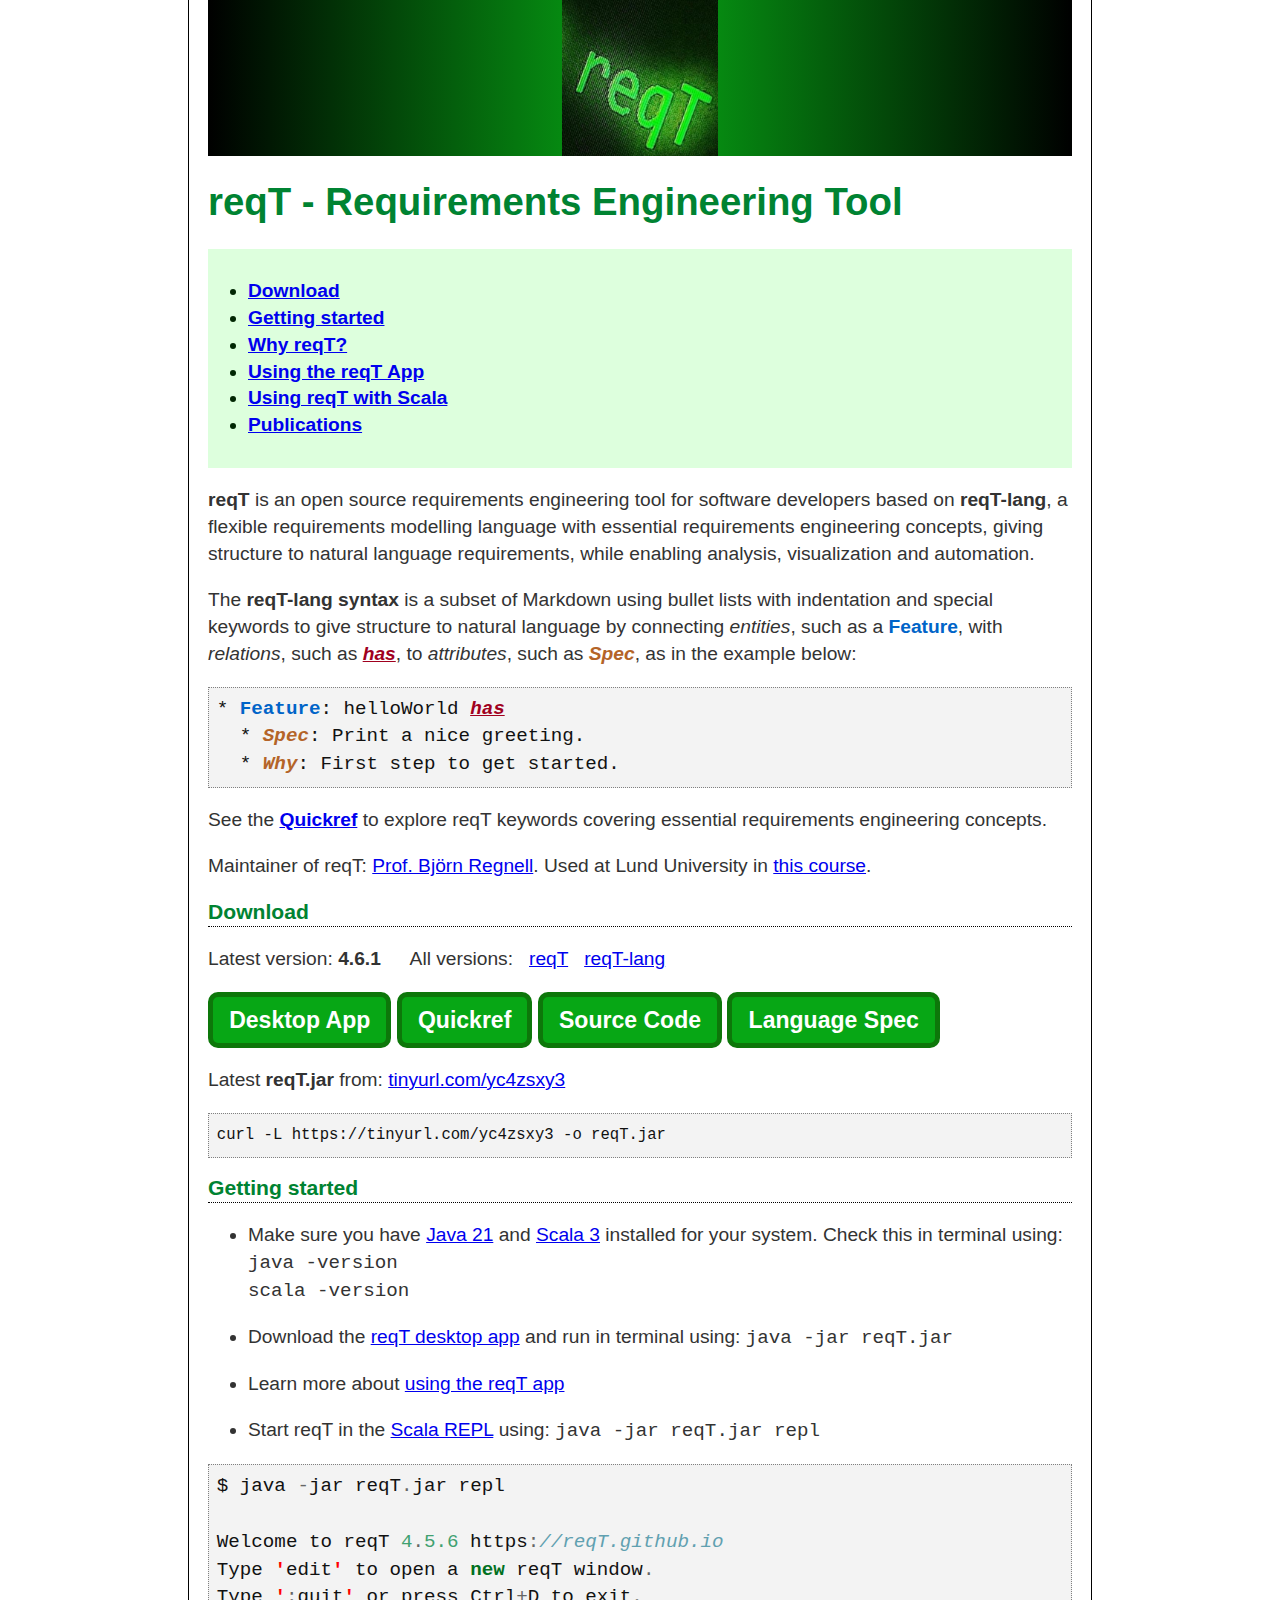
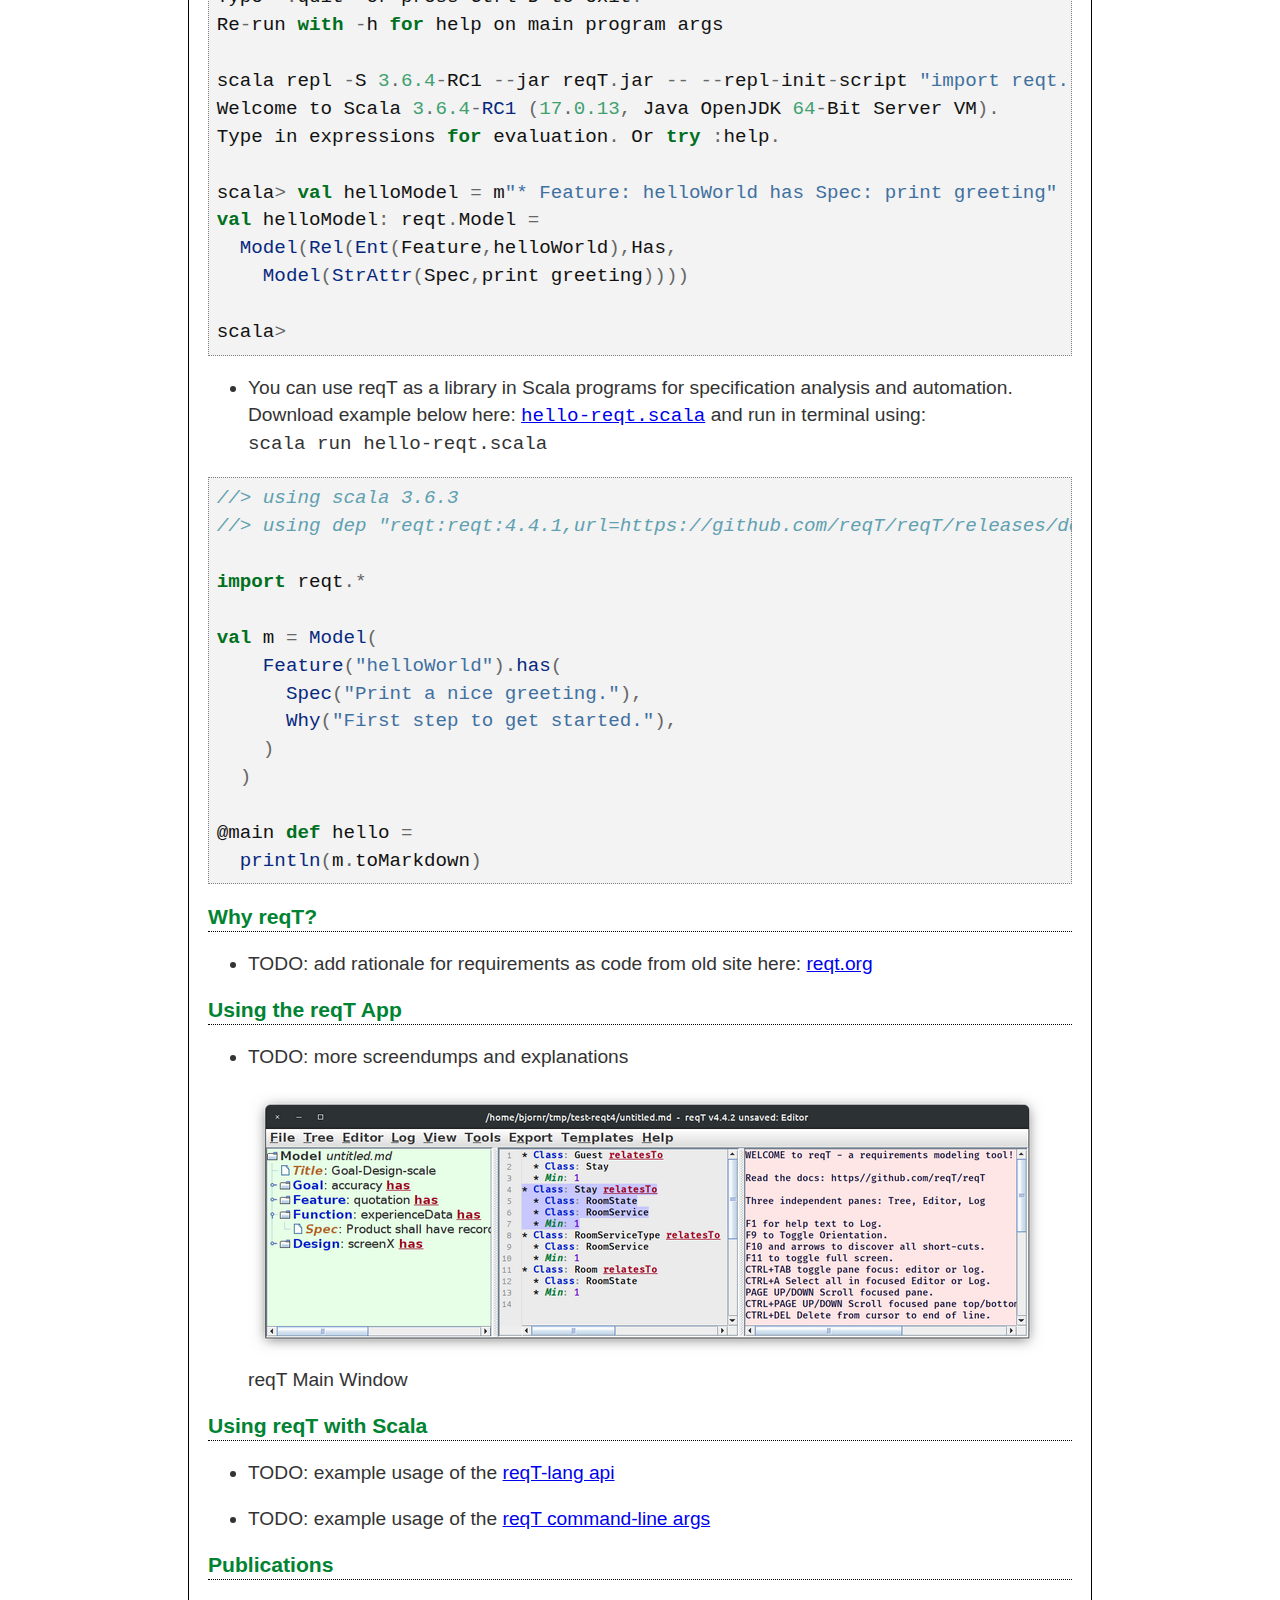
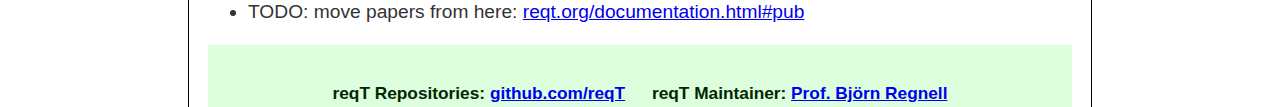
==== index.html @ 74ca0581 "fix wording" ====
<!DOCTYPE html>
<html xmlns="http://www.w3.org/1999/xhtml" lang="" xml:lang="">
<head>
  <meta charset="utf-8" />
  <meta name="generator" content="pandoc" />
  <meta name="viewport" content="width=device-width, initial-scale=1.0, user-scalable=yes" />
  <title>reqT - Requirements Engineering Tool</title>
  <style>
    code{white-space: pre-wrap;}
    span.smallcaps{font-variant: small-caps;}
    div.columns{display: flex; gap: min(4vw, 1.5em);}
    div.column{flex: auto; overflow-x: auto;}
    div.hanging-indent{margin-left: 1.5em; text-indent: -1.5em;}
    /* The extra [class] is a hack that increases specificity enough to
       override a similar rule in reveal.js */
    ul.task-list[class]{list-style: none;}
    ul.task-list li input[type="checkbox"] {
      font-size: inherit;
      width: 0.8em;
      margin: 0 0.8em 0.2em -1.6em;
      vertical-align: middle;
    }
    .display.math{display: block; text-align: center; margin: 0.5rem auto;}
    /* CSS for syntax highlighting */
    html { -webkit-text-size-adjust: 100%; }
    pre > code.sourceCode { white-space: pre; position: relative; }
    pre > code.sourceCode > span { display: inline-block; line-height: 1.25; }
    pre > code.sourceCode > span:empty { height: 1.2em; }
    .sourceCode { overflow: visible; }
    code.sourceCode > span { color: inherit; text-decoration: inherit; }
    div.sourceCode { margin: 1em 0; }
    pre.sourceCode { margin: 0; }
    @media screen {
    div.sourceCode { overflow: auto; }
    }
    @media print {
    pre > code.sourceCode { white-space: pre-wrap; }
    pre > code.sourceCode > span { text-indent: -5em; padding-left: 5em; }
    }
    pre.numberSource code
      { counter-reset: source-line 0; }
    pre.numberSource code > span
      { position: relative; left: -4em; counter-increment: source-line; }
    pre.numberSource code > span > a:first-child::before
      { content: counter(source-line);
        position: relative; left: -1em; text-align: right; vertical-align: baseline;
        border: none; display: inline-block;
        -webkit-touch-callout: none; -webkit-user-select: none;
        -khtml-user-select: none; -moz-user-select: none;
        -ms-user-select: none; user-select: none;
        padding: 0 4px; width: 4em;
        color: #aaaaaa;
      }
    pre.numberSource { margin-left: 3em; border-left: 1px solid #aaaaaa;  padding-left: 4px; }
    div.sourceCode
      {   }
    @media screen {
    pre > code.sourceCode > span > a:first-child::before { text-decoration: underline; }
    }
    code span.al { color: #ff0000; font-weight: bold; } /* Alert */
    code span.an { color: #60a0b0; font-weight: bold; font-style: italic; } /* Annotation */
    code span.at { color: #7d9029; } /* Attribute */
    code span.bn { color: #40a070; } /* BaseN */
    code span.bu { color: #008000; } /* BuiltIn */
    code span.cf { color: #007020; font-weight: bold; } /* ControlFlow */
    code span.ch { color: #4070a0; } /* Char */
    code span.cn { color: #880000; } /* Constant */
    code span.co { color: #60a0b0; font-style: italic; } /* Comment */
    code span.cv { color: #60a0b0; font-weight: bold; font-style: italic; } /* CommentVar */
    code span.do { color: #ba2121; font-style: italic; } /* Documentation */
    code span.dt { color: #902000; } /* DataType */
    code span.dv { color: #40a070; } /* DecVal */
    code span.er { color: #ff0000; font-weight: bold; } /* Error */
    code span.ex { } /* Extension */
    code span.fl { color: #40a070; } /* Float */
    code span.fu { color: #06287e; } /* Function */
    code span.im { color: #008000; font-weight: bold; } /* Import */
    code span.in { color: #60a0b0; font-weight: bold; font-style: italic; } /* Information */
    code span.kw { color: #007020; font-weight: bold; } /* Keyword */
    code span.op { color: #666666; } /* Operator */
    code span.ot { color: #007020; } /* Other */
    code span.pp { color: #bc7a00; } /* Preprocessor */
    code span.sc { color: #4070a0; } /* SpecialChar */
    code span.ss { color: #bb6688; } /* SpecialString */
    code span.st { color: #4070a0; } /* String */
    code span.va { color: #19177c; } /* Variable */
    code span.vs { color: #4070a0; } /* VerbatimString */
    code span.wa { color: #60a0b0; font-weight: bold; font-style: italic; } /* Warning */
  </style>
  <link rel="stylesheet" href="pandoc.css" />
  <link rel="icon" type="image/jpg" href="favicon.jpg" />
</head>
<body>
<div id="header">
<img  src="favicon.jpg" width="100" class="headimg">
</div>
<header id="title-block-header">
<h1 class="title">reqT - Requirements Engineering Tool</h1>
</header>
<nav id="TOC" role="doc-toc">
<ul>
<li><a href="#download" id="toc-download">Download</a></li>
<li><a href="#getting-started" id="toc-getting-started">Getting
started</a></li>
<li><a href="#why-reqt" id="toc-why-reqt">Why reqT?</a></li>
<li><a href="#using-the-reqt-app" id="toc-using-the-reqt-app">Using the
reqT App</a></li>
<li><a href="#using-reqt-with-scala"
id="toc-using-reqt-with-scala">Using reqT with Scala</a></li>
<li><a href="#publications" id="toc-publications">Publications</a></li>
</ul>
</nav>
<p><strong>reqT</strong> is an open source requirements engineering tool
for software developers based on <strong>reqT-lang</strong>, a flexible
requirements modelling language with essential requirements engineering
concepts, giving structure to natural language requirements, while
enabling analysis, visualization and automation.</p>
<p>The <strong>reqT-lang syntax</strong> is a subset of Markdown using
bullet lists with indentation and special keywords to give structure to
natural language by connecting <em>entities</em>, such as a <span
class="EntType">Feature</span>, with <em>relations</em>, such as <span
class="RelType">has</span>, to <em>attributes</em>, such as <span
class="StrAttrType">Spec</span>, as in the example below:</p>
<pre><code>* <span class="EntType">Feature</span>: helloWorld <span class="RelType">has</span> 
  * <span class="StrAttrType">Spec</span>: Print a nice greeting.
  * <span class="StrAttrType">Why</span>: First step to get started.
</code></pre>
<p>See the
<a href="https://github.com/reqT/reqT-lang/releases/latest/download/reqT-quickref-GENERATED.pdf"><strong>Quickref</strong></a>
to explore reqT keywords covering essential requirements engineering
concepts.</p>
<p>Maintainer of reqT: <a
href="https://cs.lth.se/bjorn-regnell">Prof. Björn Regnell</a>. Used at
Lund University in <a href="https://cs.lth.se/krav">this course</a>.</p>
<h2 id="download">Download</h2>
<p>Latest version: <b> 4.6.1 </b>   All versions:   <a
href="https://github.com/reqT/reqT/releases">reqT</a>   <a
href="https://github.com/reqT/reqT-lang/releases">reqT-lang</a></p>
<div id="downloadButtons">

<button type="button" class="button" onclick='window.location.href="https://github.com/reqT/reqT/releases/latest/download/reqT.jar"'>
  <a href="https://github.com/reqT/reqT/releases/latest/download/reqT.jar"> Desktop App </a>
</button>

<button type="button" class="button" onclick='window.location.href="https://github.com/reqT/reqT-lang/releases/latest/download/reqT-quickref-GENERATED.pdf"'>
  <a href="https://github.com/reqT/reqT-lang/releases/latest/download/reqT-quickref-GENERATED.pdf"> Quickref </a>
</button>

<button type="button" class="button" onclick='window.location.href="https://github.com/reqT"'>
  <a href="https://github.com/reqT"> Source Code </a>
</button>

<button type="button" class="button" onclick='window.location.href="https://github.com/reqT/reqT-lang/blob/main/docs/langSpec-GENERATED.md"'>
  <a href="https://github.com/reqT/reqT-lang/blob/main/docs/langSpec-GENERATED.md"> Language Spec </a>
</button>

</div>

<p>
Latest <b>reqT.jar</b> from: <a href="https://tinyurl.com/yc4zsxy3">
tinyurl.com/yc4zsxy3</a>
</p>
<pre>curl -L https://tinyurl.com/yc4zsxy3 -o reqT.jar</pre>
<h2 id="getting-started">Getting started</h2>
<ul>
<li><p>Make sure you have <a
href="https://adoptium.net/temurin/releases/?package=jdk&amp;version=21">Java
21</a> and <a href="https://www.scala-lang.org/download/">Scala 3</a>
installed for your system. Check this in terminal using:
</br><code>java -version</code></br><code>scala -version</code></p></li>
<li><p>Download the <a
href="https://github.com/reqT/reqT/releases/latest/download/reqT.jar">reqT
desktop app</a> and run in terminal using:
<code>java -jar reqT.jar</code></p></li>
<li><p>Learn more about <a href="#using-the-reqt-app">using the reqT
app</a></p></li>
<li><p>Start reqT in the <a
href="https://docs.scala-lang.org/scala3/book/taste-repl.html">Scala
REPL</a> using: <code>java -jar reqT.jar repl</code></p></li>
</ul>
<div class="sourceCode" id="cb1"><pre
class="sourceCode scala"><code class="sourceCode scala"><span id="cb1-1"><a href="#cb1-1" aria-hidden="true" tabindex="-1"></a>$ java <span class="op">-</span>jar reqT<span class="op">.</span>jar repl</span>
<span id="cb1-2"><a href="#cb1-2" aria-hidden="true" tabindex="-1"></a></span>
<span id="cb1-3"><a href="#cb1-3" aria-hidden="true" tabindex="-1"></a>Welcome to reqT <span class="dv">4</span><span class="op">.</span><span class="fl">5.6</span> https<span class="op">:</span><span class="co">//reqT.github.io</span></span>
<span id="cb1-4"><a href="#cb1-4" aria-hidden="true" tabindex="-1"></a><span class="ex">Type</span> <span class="er">&#39;</span>edit<span class="er">&#39;</span> to open a <span class="kw">new</span> reqT window<span class="op">.</span></span>
<span id="cb1-5"><a href="#cb1-5" aria-hidden="true" tabindex="-1"></a><span class="ex">Type</span> <span class="er">&#39;</span><span class="op">:</span>quit<span class="er">&#39;</span> or press Ctrl<span class="op">+</span>D to exit<span class="op">.</span></span>
<span id="cb1-6"><a href="#cb1-6" aria-hidden="true" tabindex="-1"></a>Re<span class="op">-</span>run <span class="kw">with</span> <span class="op">-</span>h <span class="cf">for</span> help on main program args</span>
<span id="cb1-7"><a href="#cb1-7" aria-hidden="true" tabindex="-1"></a></span>
<span id="cb1-8"><a href="#cb1-8" aria-hidden="true" tabindex="-1"></a>scala repl <span class="op">-</span>S <span class="dv">3</span><span class="op">.</span><span class="fl">6.4</span><span class="op">-</span>RC1 <span class="op">--</span>jar reqT<span class="op">.</span>jar <span class="op">--</span> <span class="op">--</span>repl<span class="op">-</span>init<span class="op">-</span>script <span class="st">&quot;import reqt.*&quot;</span></span>
<span id="cb1-9"><a href="#cb1-9" aria-hidden="true" tabindex="-1"></a>Welcome to Scala <span class="dv">3</span><span class="op">.</span><span class="fl">6.4</span><span class="op">-</span><span class="fu">RC1</span> <span class="op">(</span><span class="dv">17</span><span class="op">.</span><span class="fl">0.13</span><span class="op">,</span> Java OpenJDK <span class="dv">64</span><span class="op">-</span>Bit Server VM<span class="op">).</span></span>
<span id="cb1-10"><a href="#cb1-10" aria-hidden="true" tabindex="-1"></a><span class="ex">Type</span> in expressions <span class="cf">for</span> evaluation<span class="op">.</span> Or <span class="cf">try</span> <span class="op">:</span>help<span class="op">.</span></span>
<span id="cb1-11"><a href="#cb1-11" aria-hidden="true" tabindex="-1"></a></span>
<span id="cb1-12"><a href="#cb1-12" aria-hidden="true" tabindex="-1"></a>scala<span class="op">&gt;</span> <span class="kw">val</span> helloModel <span class="op">=</span> m<span class="st">&quot;* Feature: helloWorld has Spec: print greeting&quot;</span></span>
<span id="cb1-13"><a href="#cb1-13" aria-hidden="true" tabindex="-1"></a><span class="kw">val</span> helloModel<span class="op">:</span> reqt<span class="op">.</span>Model <span class="op">=</span> </span>
<span id="cb1-14"><a href="#cb1-14" aria-hidden="true" tabindex="-1"></a>  <span class="fu">Model</span><span class="op">(</span><span class="fu">Rel</span><span class="op">(</span><span class="fu">Ent</span><span class="op">(</span>Feature<span class="op">,</span>helloWorld<span class="op">),</span>Has<span class="op">,</span></span>
<span id="cb1-15"><a href="#cb1-15" aria-hidden="true" tabindex="-1"></a>    <span class="fu">Model</span><span class="op">(</span><span class="fu">StrAttr</span><span class="op">(</span>Spec<span class="op">,</span>print greeting<span class="op">))))</span></span>
<span id="cb1-16"><a href="#cb1-16" aria-hidden="true" tabindex="-1"></a></span>
<span id="cb1-17"><a href="#cb1-17" aria-hidden="true" tabindex="-1"></a>scala<span class="op">&gt;</span> </span></code></pre></div>
<ul>
<li>You can use reqT as a library in Scala programs for specification
analysis and automation. Download example below here: <a
href="https://github.com/reqT/reqT.github.io/blob/master/src/hello-reqt.scala"><code>hello-reqt.scala</code></a>
and run in terminal using: <br>
<code>scala run hello-reqt.scala</code></li>
</ul>
<div class="sourceCode" id="cb2"><pre
class="sourceCode scala"><code class="sourceCode scala"><span id="cb2-1"><a href="#cb2-1" aria-hidden="true" tabindex="-1"></a><span class="co">//&gt; using scala 3.6.3</span></span>
<span id="cb2-2"><a href="#cb2-2" aria-hidden="true" tabindex="-1"></a><span class="co">//&gt; using dep &quot;reqt:reqt:4.4.1,url=https://github.com/reqT/reqT/releases/download/v4.4.1/reqT-4.4.1.jar&quot;</span></span>
<span id="cb2-3"><a href="#cb2-3" aria-hidden="true" tabindex="-1"></a></span>
<span id="cb2-4"><a href="#cb2-4" aria-hidden="true" tabindex="-1"></a><span class="kw">import</span> reqt<span class="op">.*</span></span>
<span id="cb2-5"><a href="#cb2-5" aria-hidden="true" tabindex="-1"></a></span>
<span id="cb2-6"><a href="#cb2-6" aria-hidden="true" tabindex="-1"></a><span class="kw">val</span> m <span class="op">=</span> <span class="fu">Model</span><span class="op">(</span></span>
<span id="cb2-7"><a href="#cb2-7" aria-hidden="true" tabindex="-1"></a>    <span class="fu">Feature</span><span class="op">(</span><span class="st">&quot;helloWorld&quot;</span><span class="op">).</span><span class="fu">has</span><span class="op">(</span></span>
<span id="cb2-8"><a href="#cb2-8" aria-hidden="true" tabindex="-1"></a>      <span class="fu">Spec</span><span class="op">(</span><span class="st">&quot;Print a nice greeting.&quot;</span><span class="op">),</span></span>
<span id="cb2-9"><a href="#cb2-9" aria-hidden="true" tabindex="-1"></a>      <span class="fu">Why</span><span class="op">(</span><span class="st">&quot;First step to get started.&quot;</span><span class="op">),</span></span>
<span id="cb2-10"><a href="#cb2-10" aria-hidden="true" tabindex="-1"></a>    <span class="op">)</span></span>
<span id="cb2-11"><a href="#cb2-11" aria-hidden="true" tabindex="-1"></a>  <span class="op">)</span></span>
<span id="cb2-12"><a href="#cb2-12" aria-hidden="true" tabindex="-1"></a></span>
<span id="cb2-13"><a href="#cb2-13" aria-hidden="true" tabindex="-1"></a>@main <span class="kw">def</span> hello <span class="op">=</span> </span>
<span id="cb2-14"><a href="#cb2-14" aria-hidden="true" tabindex="-1"></a>  <span class="fu">println</span><span class="op">(</span>m<span class="op">.</span>toMarkdown<span class="op">)</span></span></code></pre></div>
<h2 id="why-reqt">Why reqT?</h2>
<ul>
<li>TODO: add rationale for requirements as code from old site here: <a
href="https://reqt.org/index.html">reqt.org</a></li>
</ul>
<h2 id="using-the-reqt-app">Using the reqT App</h2>
<ul>
<li>TODO: more screendumps and explanations</li>
</ul>
<figure>
<img src="img/screen1.png" alt="reqT Main Window" />
<figcaption aria-hidden="true">reqT Main Window</figcaption>
</figure>
<h2 id="using-reqt-with-scala">Using reqT with Scala</h2>
<ul>
<li><p>TODO: example usage of the <a
href="https://github.com/reqT/reqT-lang">reqT-lang api</a></p></li>
<li><p>TODO: example usage of the <a
href="https://github.com/reqT/reqT/blob/4.x/src/main/scala/Main.scala">reqT
command-line args</a></p></li>
</ul>
<h2 id="publications">Publications</h2>
<ul>
<li>TODO: move papers from here: <a
href="https://reqt.org/documentation.html#pub">reqt.org/documentation.html#pub</a></li>
</ul>
<div id="footer">
<p>reqT Repositories: <a
href="https://github.com/reqT/">github.com/reqT</a>   reqT Maintainer:
<a href="https://cs.lth.se/bjorn-regnell/">Prof. Björn Regnell</a></p>
</div>
</body>
</html>
---- pandoc.css ----
body {
  margin: auto;
  padding-right: 1em;
  padding-left: 1em;
  max-width: 45em; 
  border-left: 1px solid black;
  border-right: 1px solid black;
  color: black;
  font-family: ui-sans-serif, Verdana, Helvetica, ui-sans-serif, sans-serif;
  font-size: 120%;
  line-height: 140%;
  color: #333; 
}
pre {
  border: 1px dotted gray;
  background-color: #f3f3f3;
  color: #111111;
  padding: 0.5em;
}
code {
  font-family: 'Liberation Mono', 'DejaVu Sans Mono', 'Consolas', 'Ubuntu Mono', 'Courier New', Courier, ui-monospace, monospace;
  font-size: 100%;
  line-height: 140%;
}
h1 a, h2 a, h3 a, h4 a, h5 a { 
  text-decoration: none;
  color: #7a5ada; 
}

h1, h2, h3, h4, h5 { 
  font-weight: bold;
  border-bottom: 1px dotted black;
  color: #008332; }
h1 {
      font-size: 130%;
}

h2 {
      font-size: 110%;
}

h3 {
      font-size: 95%;
}

h4 {
      font-size: 90%;
      font-style: italic;
}

h5 {
      font-size: 90%;
      font-style: italic;
}

h1.title {
      font-size: 200%;
      font-weight: bold;
      padding-top: 0.2em;
      padding-bottom: 0.2em;
      text-align: left;
      border: none;
}

dt code {
      font-weight: bold;
}
dd p {
      margin-top: 0;
}

#footer, #TOC {
  color: rgb(1, 39, 3);
  background-color: #ddffdd;
  font-weight: bold;
}

#footer{
      padding-top: 1em;
      padding-bottom: 1em;
      text-align: center;
      font-size: 90%;
    }

#TOC {
  padding-top: 0.5em;
  padding-bottom: 0.5em;
}

#header {
  background:
  linear-gradient(to right, black,#07a715,black); 
}

.headimg {
  display: block;
  margin-left: auto;
  margin-right: auto;
  width: 18%;

}

#downloadButtons {
  text-align: left;
  margin-left: auto;
  margin-right: auto;
  width: 100%;
}

button {
  background-color: #07a715; /* Green */
  border-radius: 10px;
  border: 5px solid #0d770a;  color: rgb(255, 255, 255);
  padding: 0.4em 0.7em;
  text-align: center;
  text-decoration: none;
  display: inline-block;
  font-size: 120%;
  font-family: ui-sans-serif, Verdana, Helvetica, ui-sans-serif, sans-serif;
  font-weight: bold;

}

button a {
  text-decoration: none;
  color: #ffffff; 
}

.button:hover {
  background-color:#37c200;
  transition: 0.3s;
}

.button:active {
  background-color: #e4d500;
}

span.EntType     {color:rgb(0,100,200);font-weight:bold;}
span.StrAttrType {color:rgb(180,100,40);font-weight:bold;font-style: italic;}
span.IntAttrType {color:rgb(0,120,50);font-weight:bold;font-style: italic;}
span.RelType     {color:rgb(160,0,30);font-weight:bold;font-style: italic;text-decoration-line: underline;}
.EntType {
  font-weight: bold;
  color: blue;
}
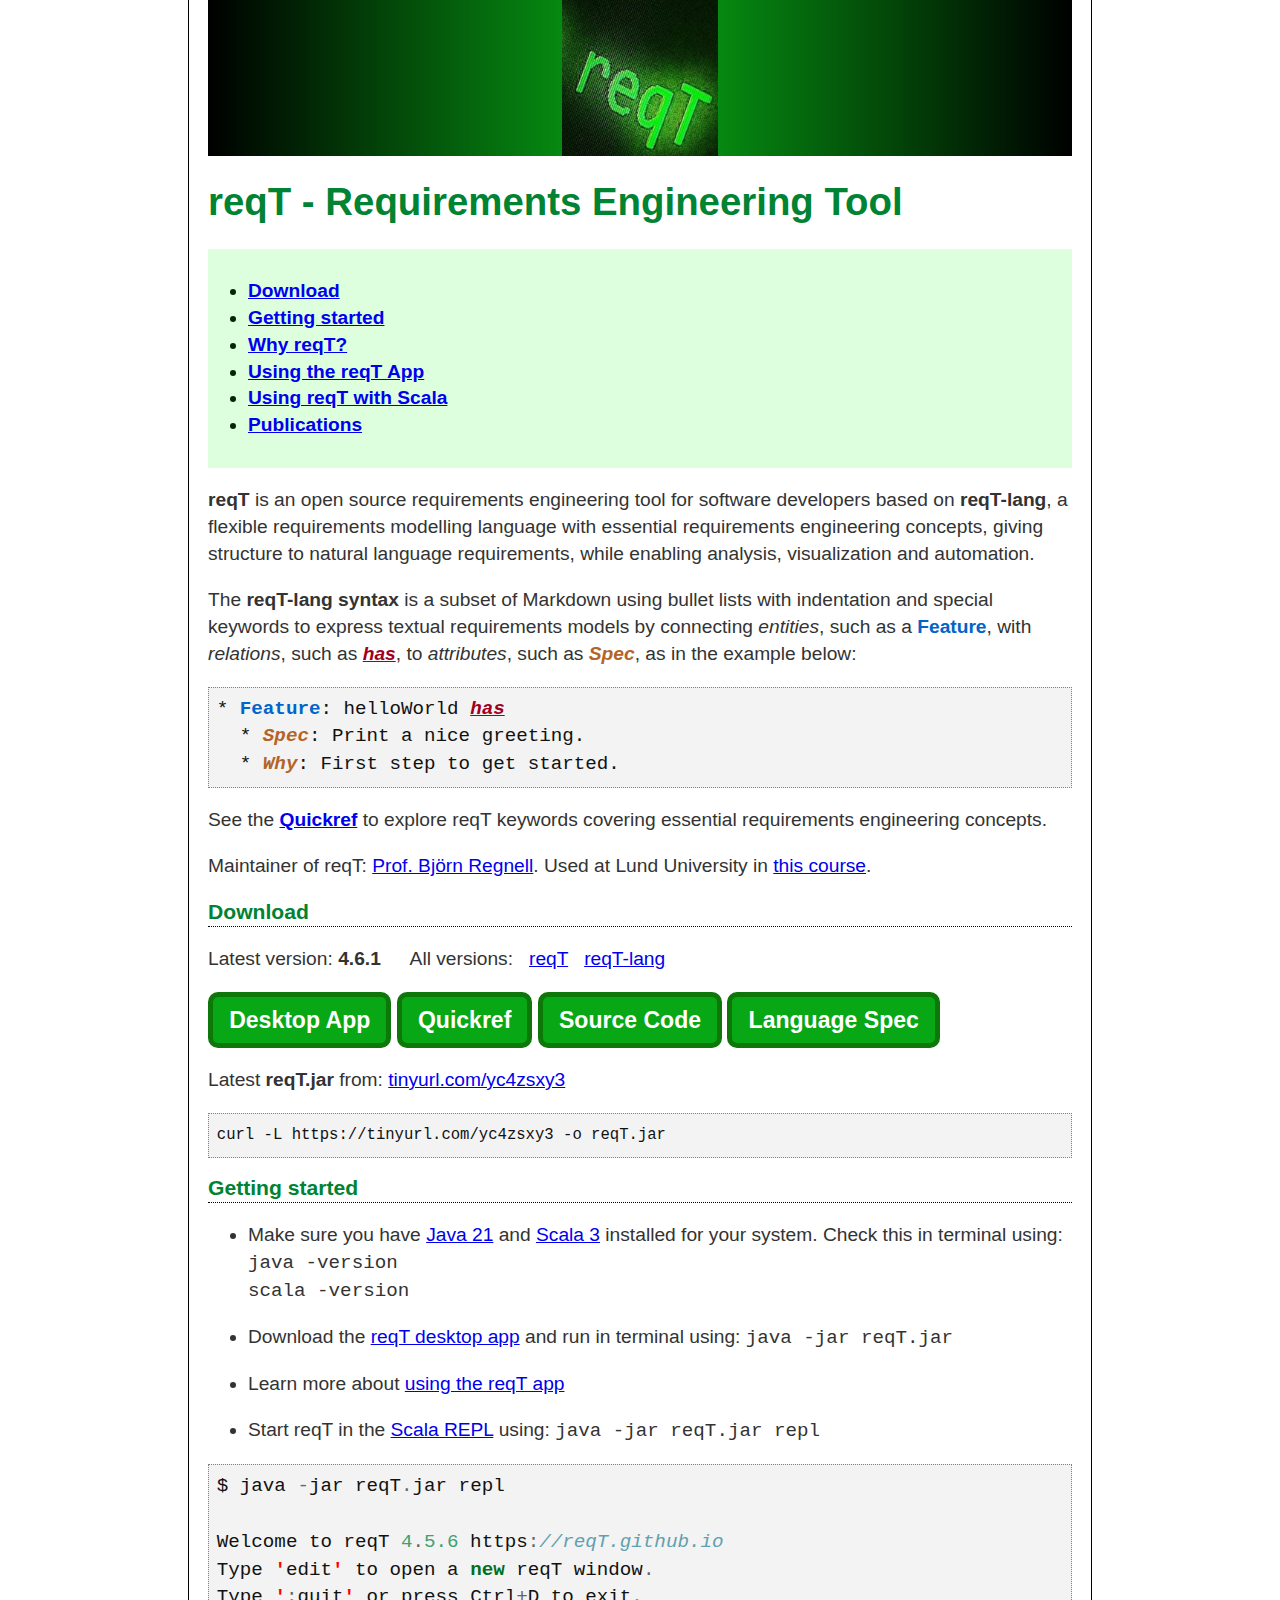
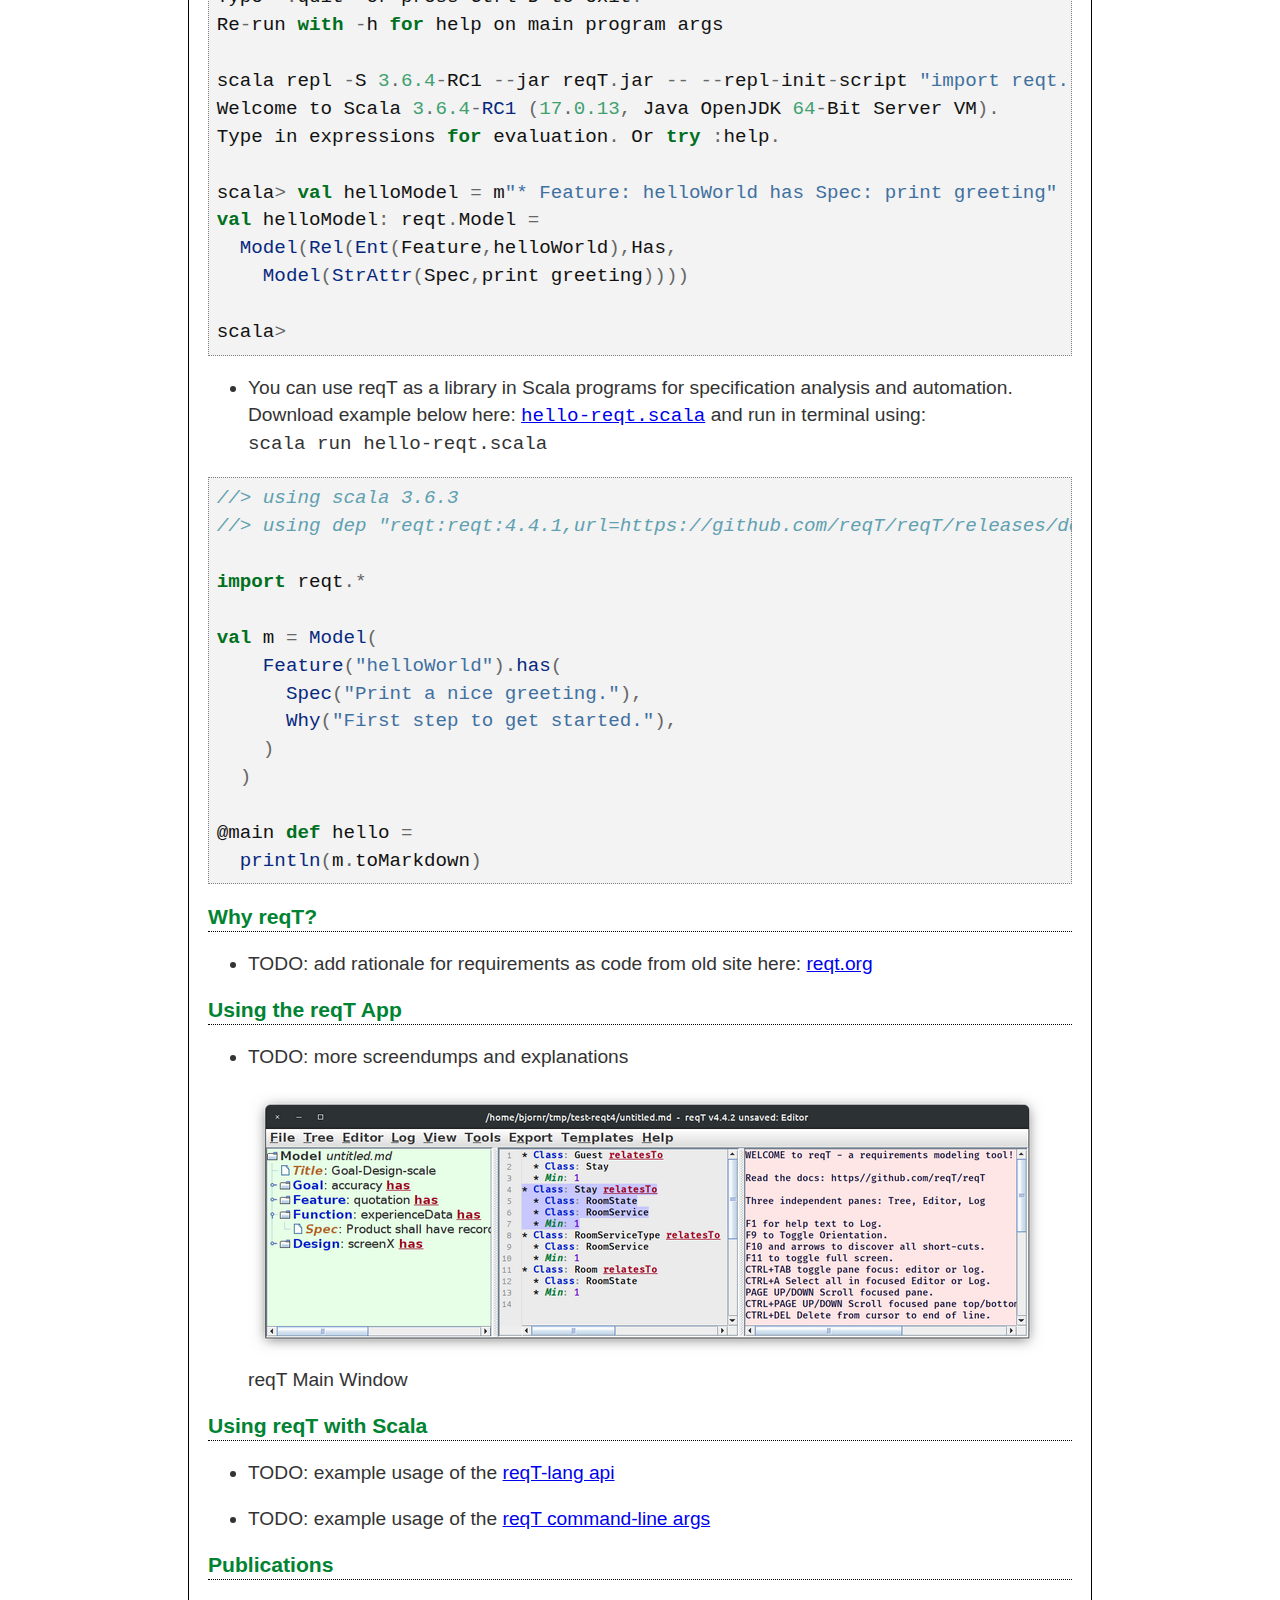
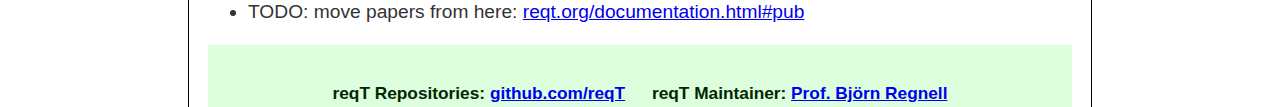
==== commit 8eca738a: "improve wording" ====
--- a/index.html
+++ b/index.html
@@ -116,8 +116,8 @@
 concepts, giving structure to natural language requirements, while
 enabling analysis, visualization and automation.</p>
 <p>The <strong>reqT-lang syntax</strong> is a subset of Markdown using
-bullet lists with indentation and special keywords to give structure to
-natural language by connecting <em>entities</em>, such as a <span
+bullet lists with indentation and special keywords to express textual
+requirements models by connecting <em>entities</em>, such as a <span
 class="EntType">Feature</span>, with <em>relations</em>, such as <span
 class="RelType">has</span>, to <em>attributes</em>, such as <span
 class="StrAttrType">Spec</span>, as in the example below:</p>
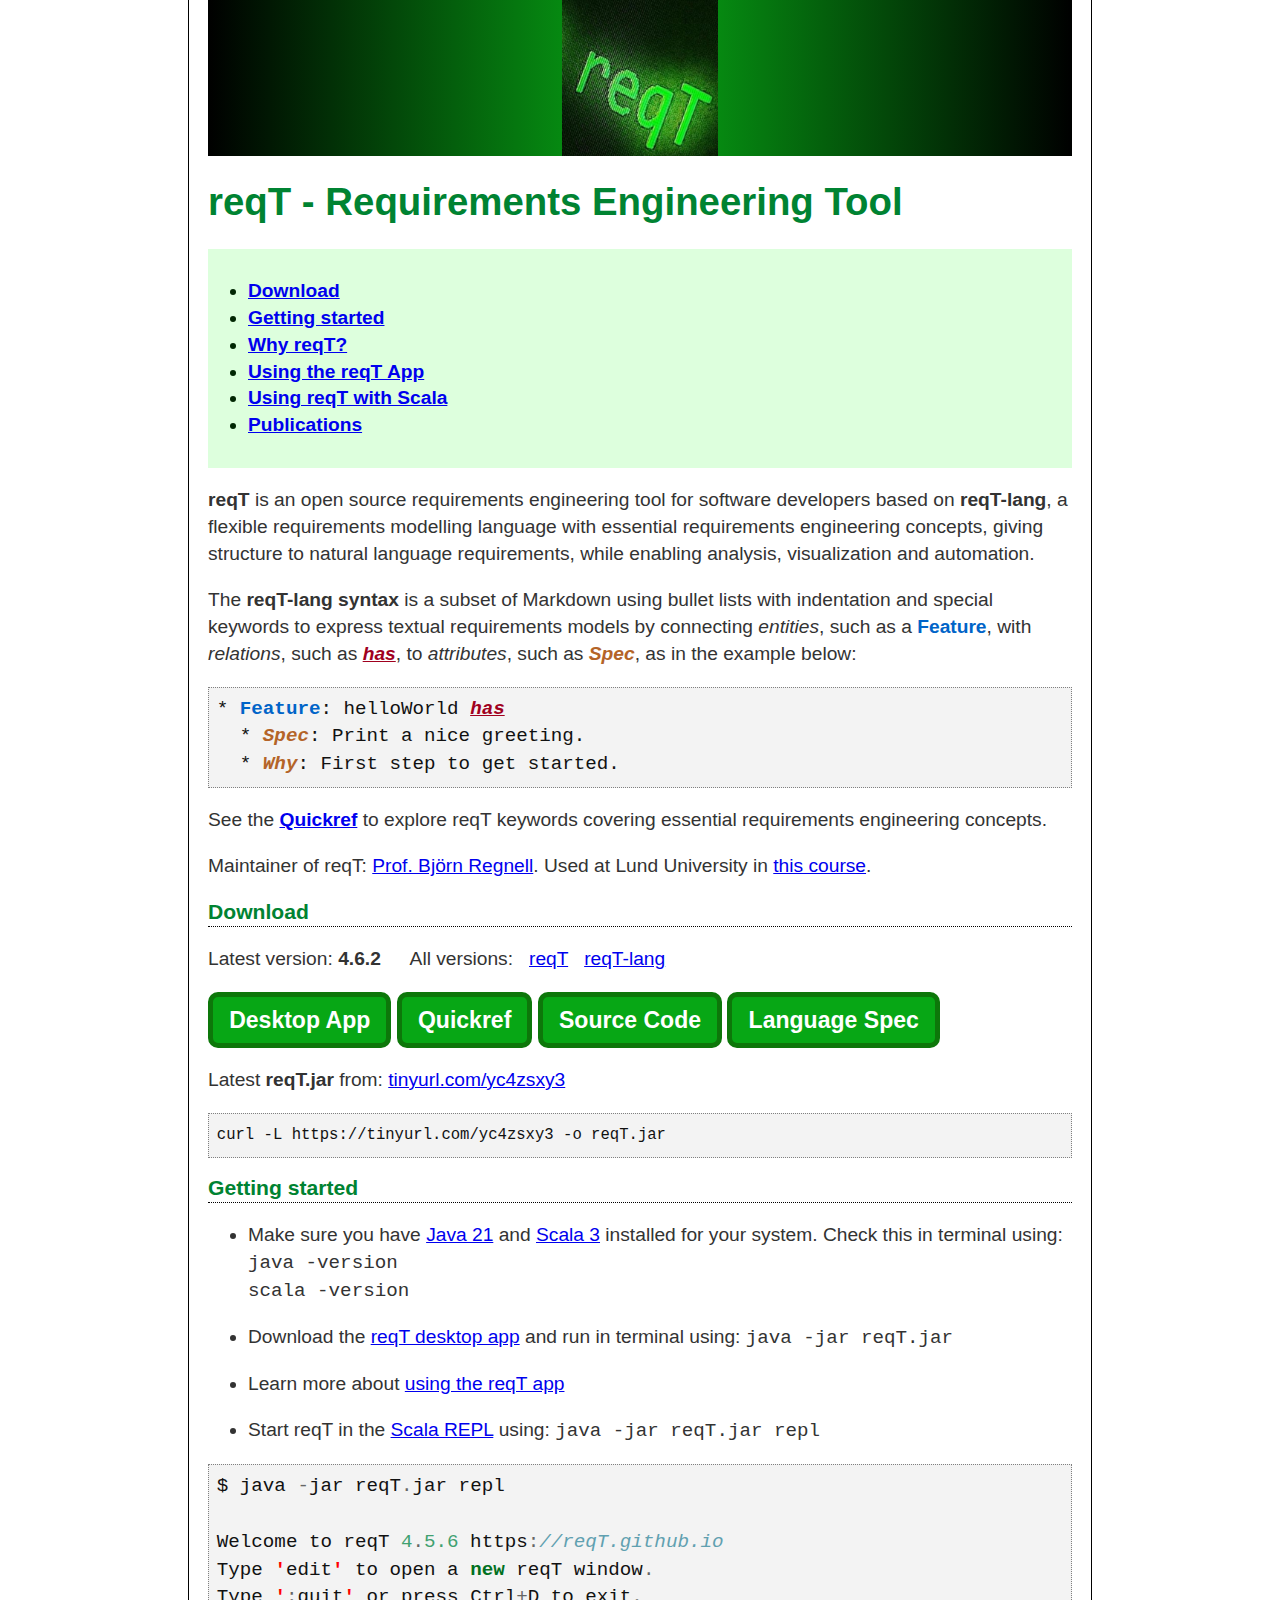
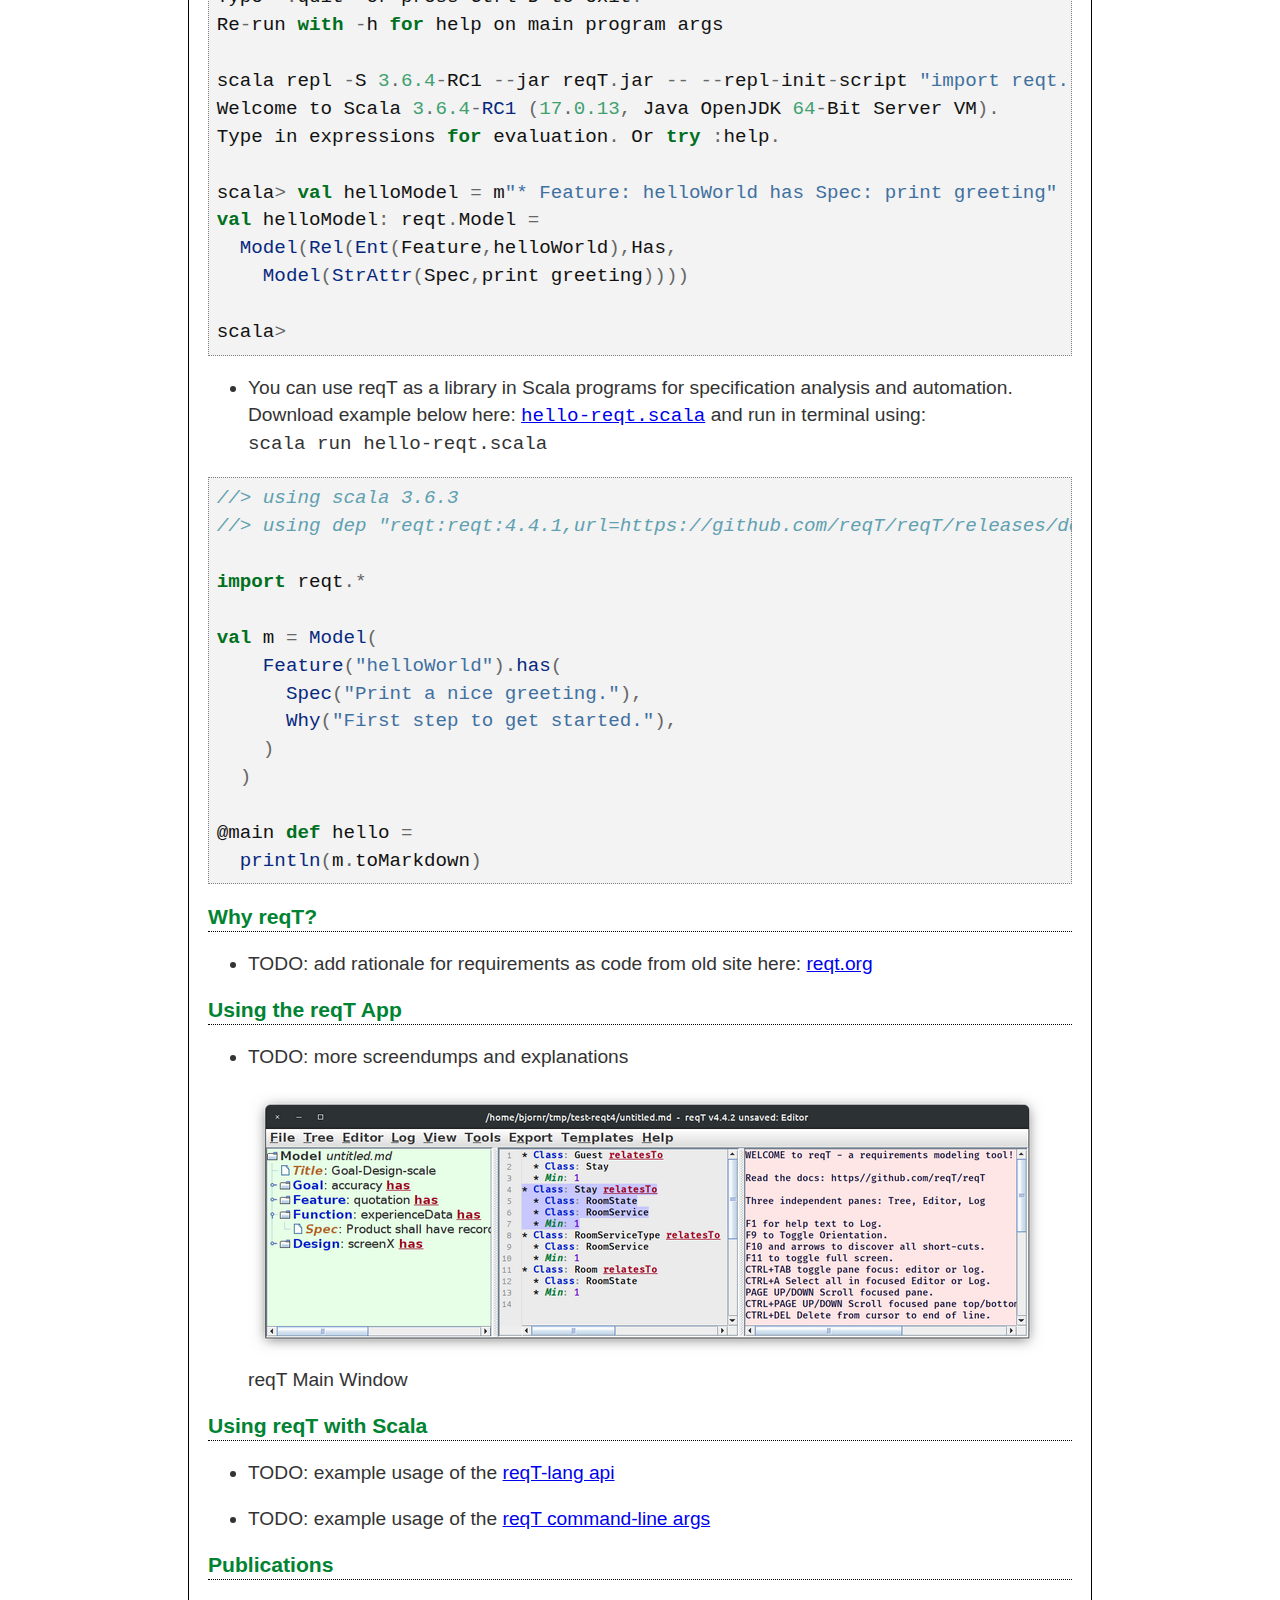
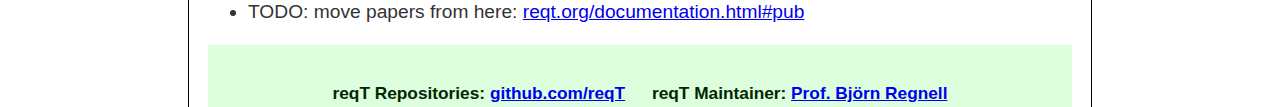
==== commit 0b46b4b7: "bump version" ====
--- a/index.html
+++ b/index.html
@@ -133,7 +133,7 @@
 href="https://cs.lth.se/bjorn-regnell">Prof. Björn Regnell</a>. Used at
 Lund University in <a href="https://cs.lth.se/krav">this course</a>.</p>
 <h2 id="download">Download</h2>
-<p>Latest version: <b> 4.6.1 </b>   All versions:   <a
+<p>Latest version: <b> 4.6.2 </b>   All versions:   <a
 href="https://github.com/reqT/reqT/releases">reqT</a>   <a
 href="https://github.com/reqT/reqT-lang/releases">reqT-lang</a></p>
 <div id="downloadButtons">
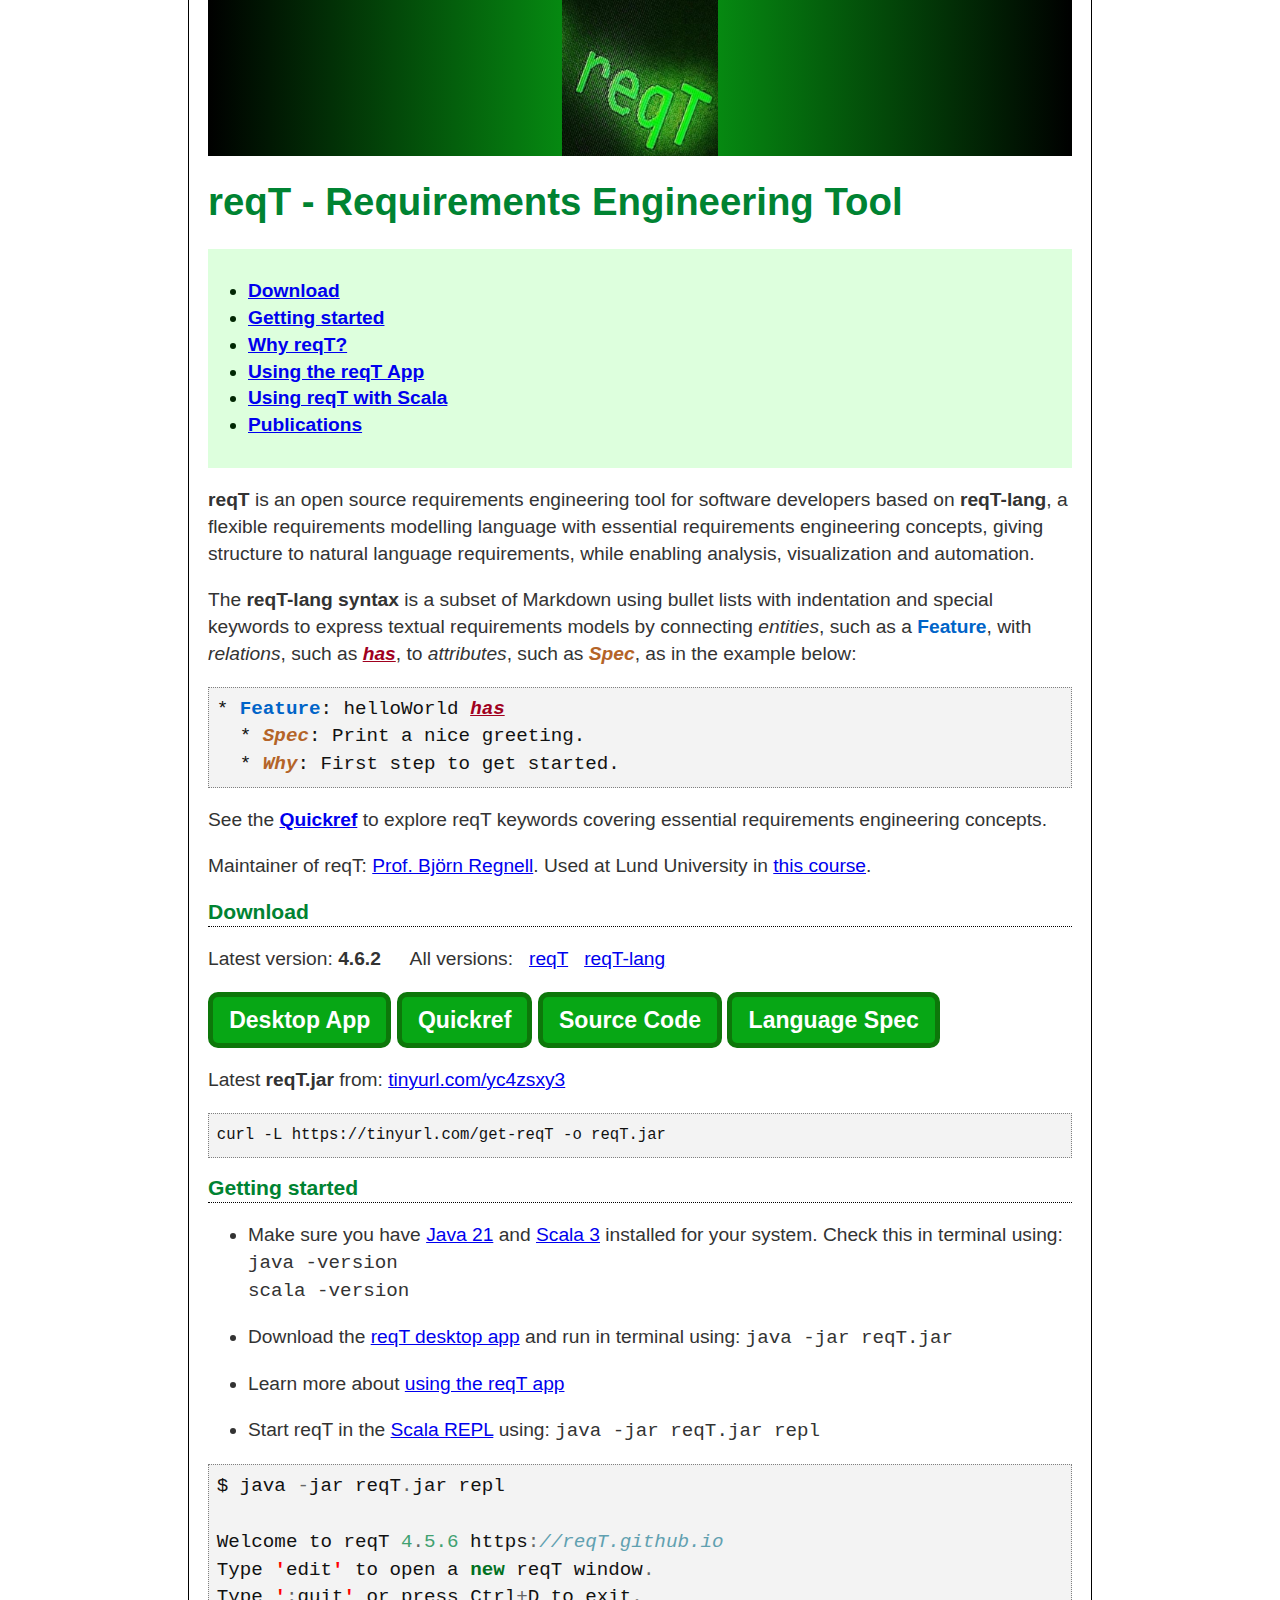
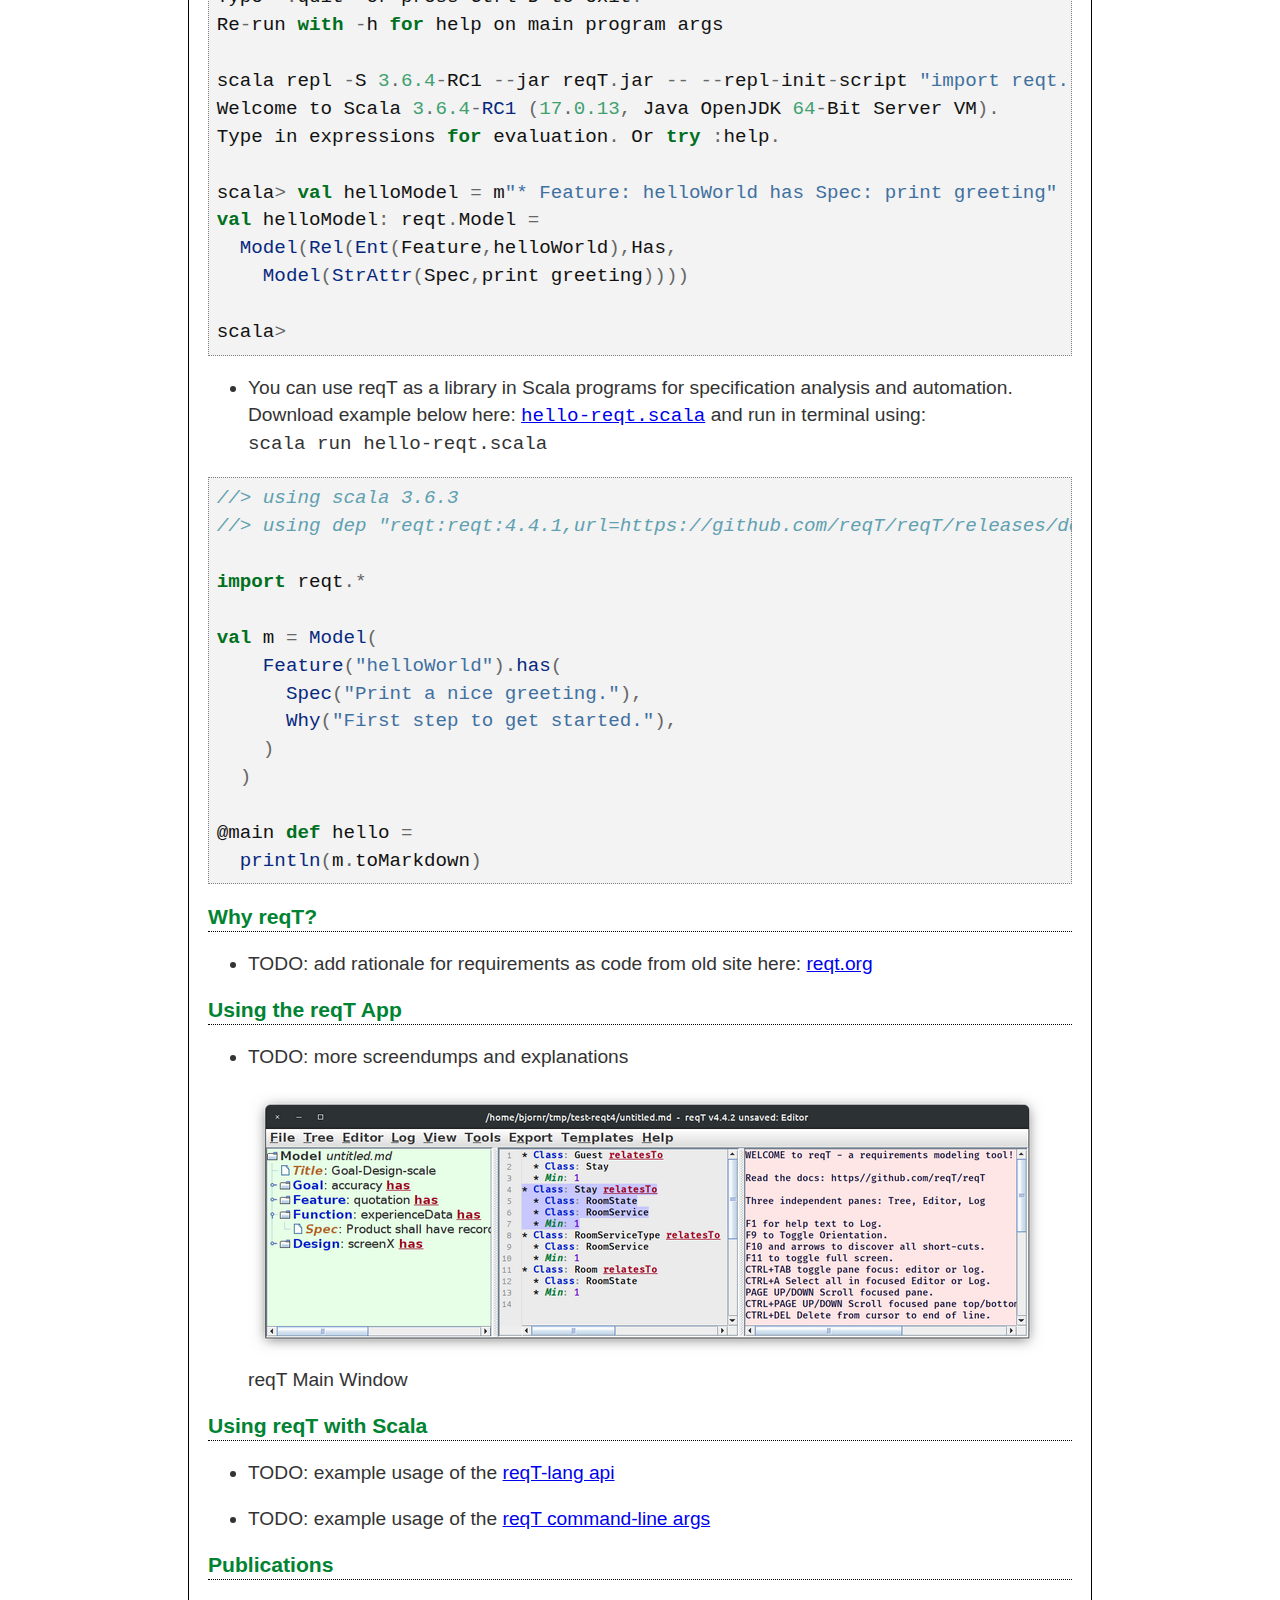
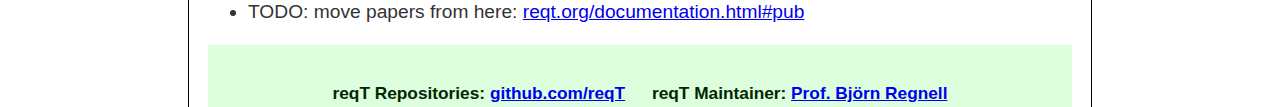
==== commit 2038ec43: "update tiny url" ====
--- a/index.html
+++ b/index.html
@@ -160,7 +160,7 @@
 Latest <b>reqT.jar</b> from: <a href="https://tinyurl.com/yc4zsxy3">
 tinyurl.com/yc4zsxy3</a>
 </p>
-<pre>curl -L https://tinyurl.com/yc4zsxy3 -o reqT.jar</pre>
+<pre>curl -L https://tinyurl.com/get-reqT -o reqT.jar</pre>
 <h2 id="getting-started">Getting started</h2>
 <ul>
 <li><p>Make sure you have <a
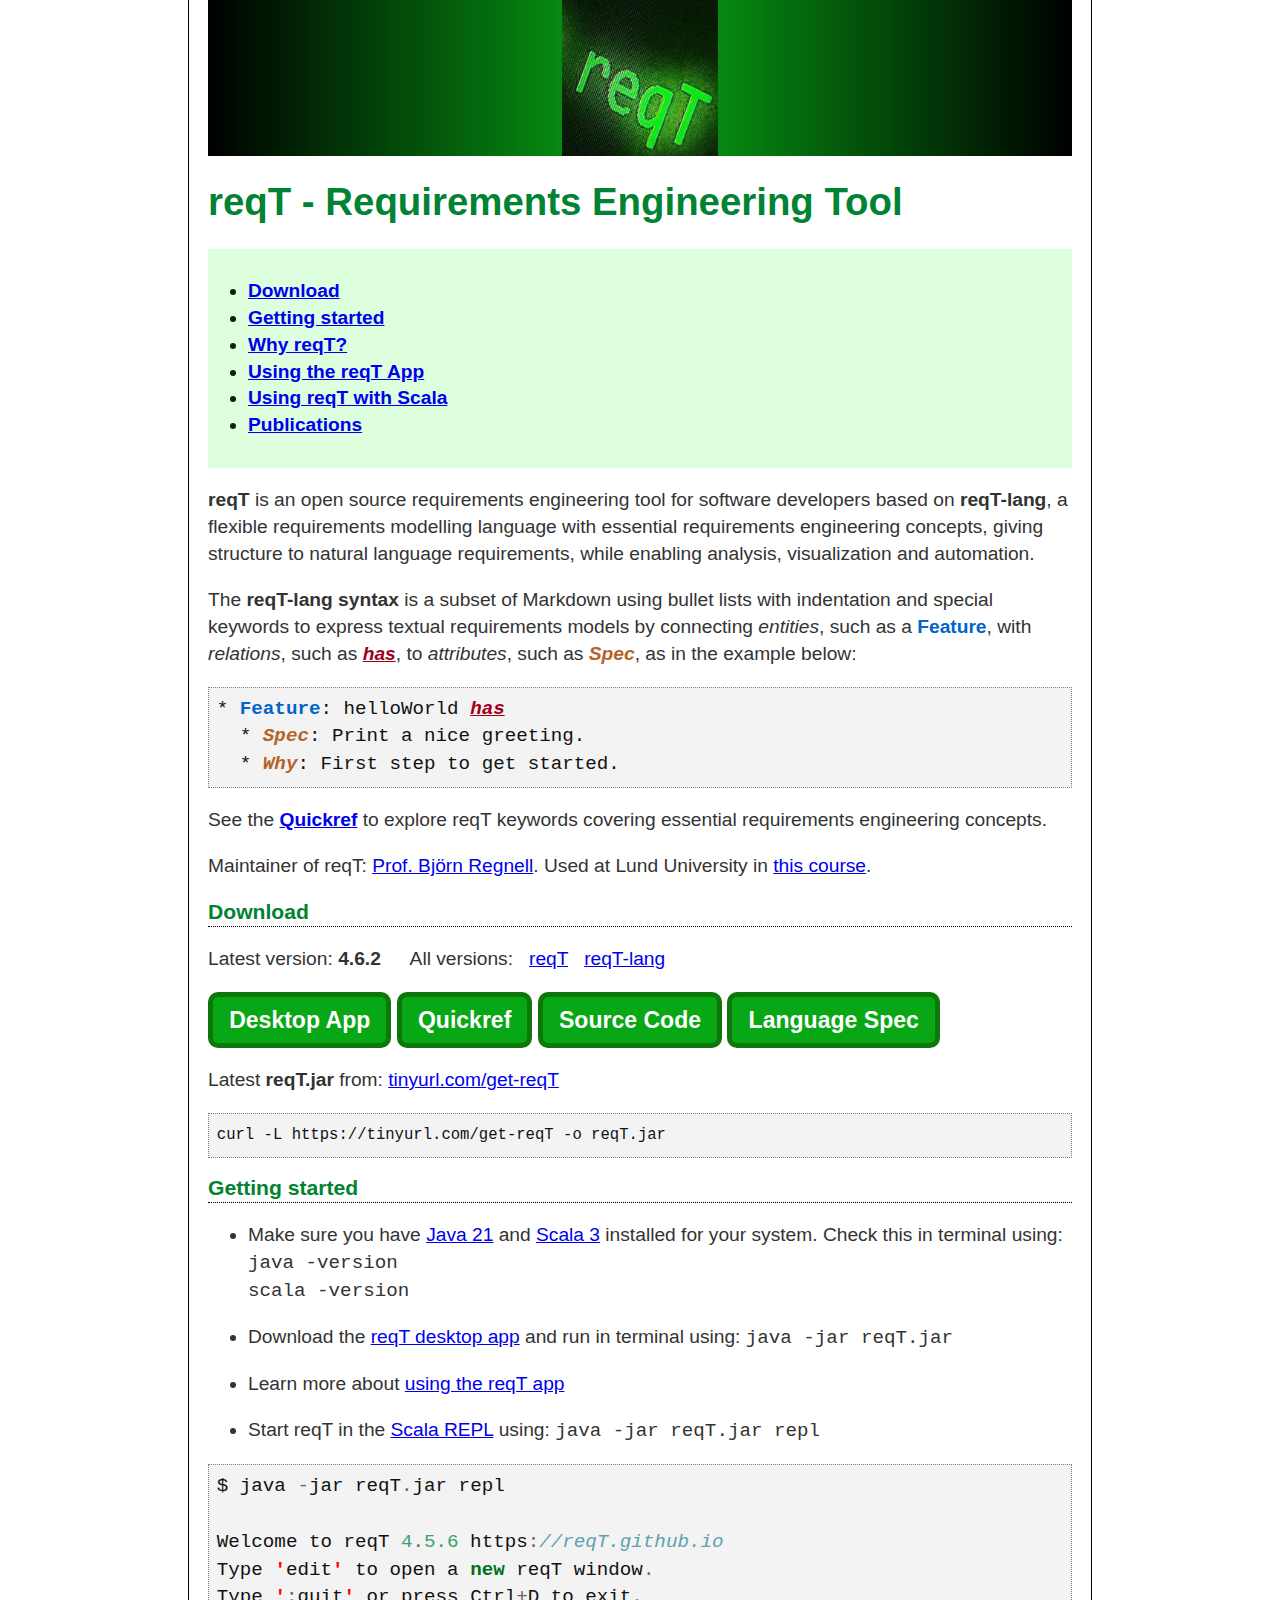
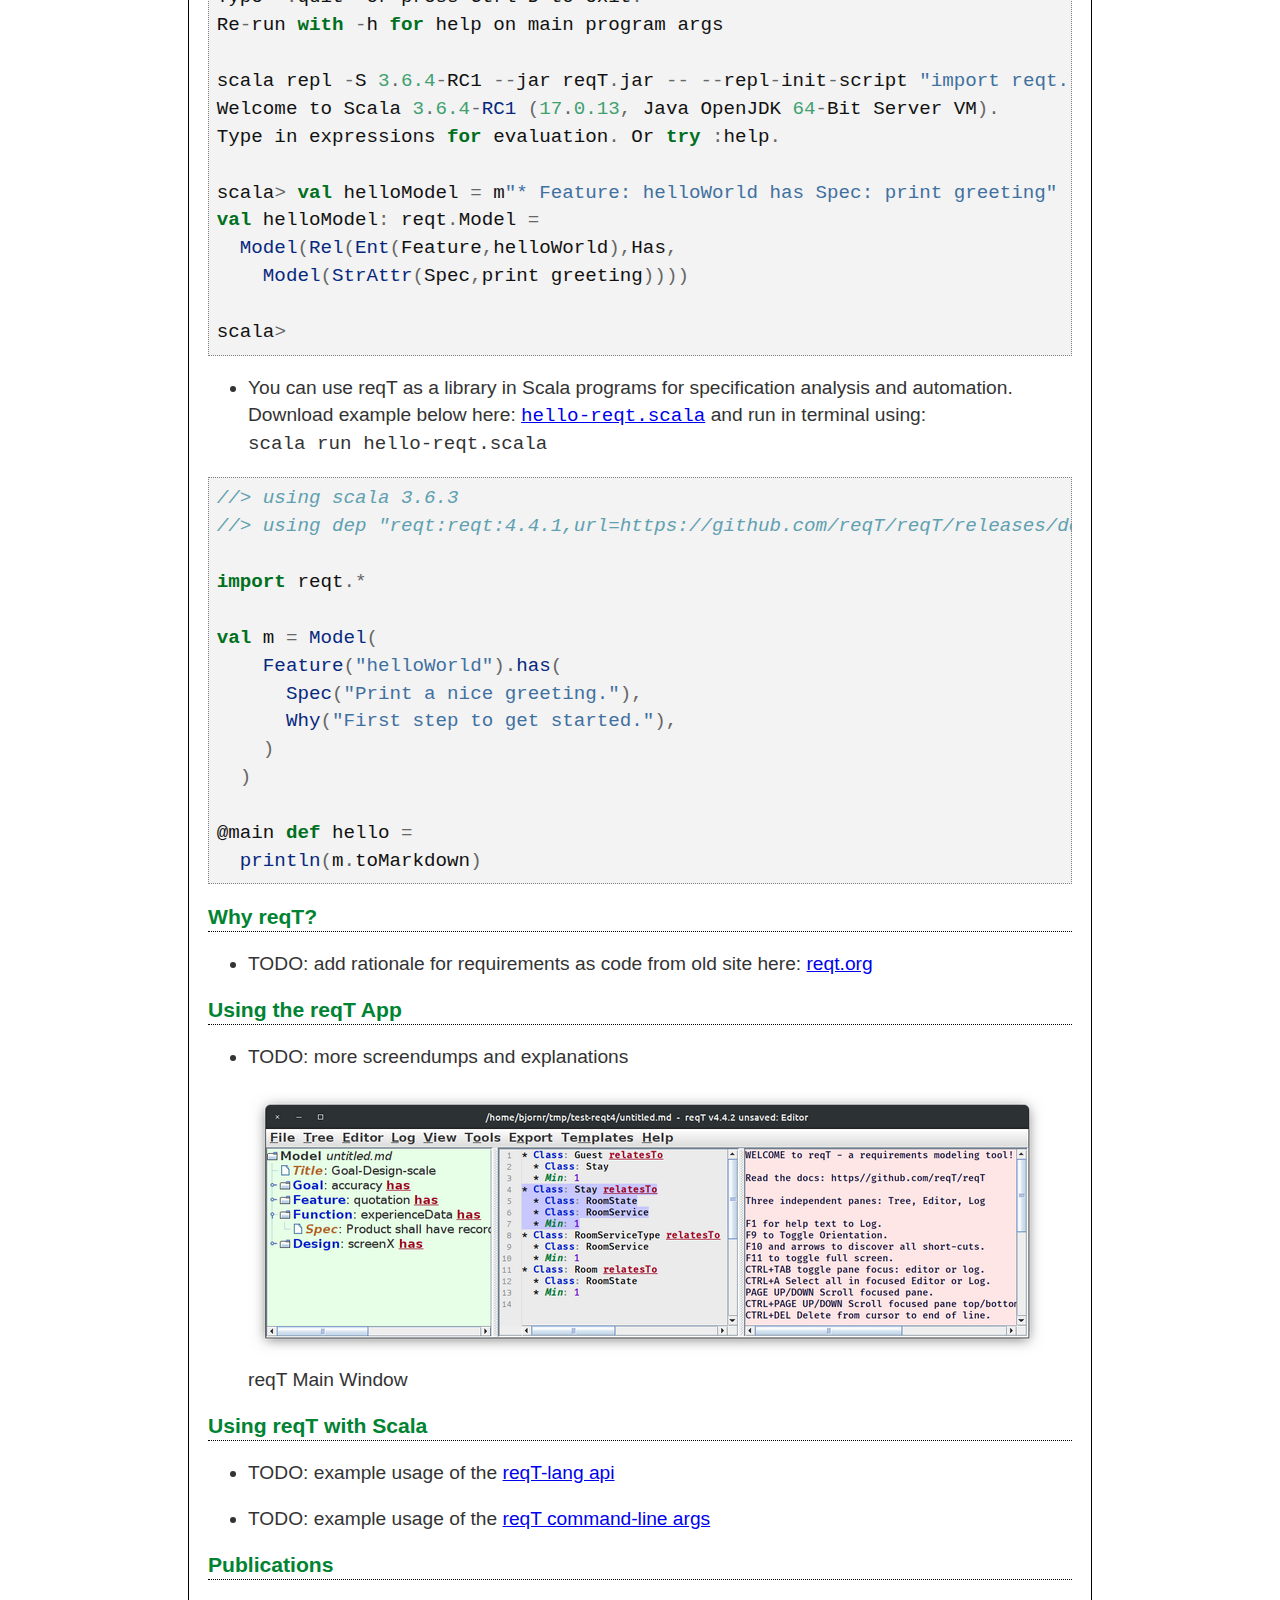
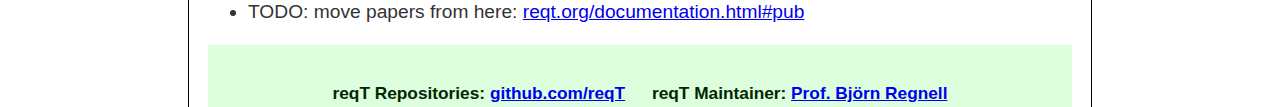
==== commit cca95990: "update tiny url to get-reqT" ====
--- a/index.html
+++ b/index.html
@@ -158,7 +158,7 @@
 
 <p>
 Latest <b>reqT.jar</b> from: <a href="https://tinyurl.com/yc4zsxy3">
-tinyurl.com/yc4zsxy3</a>
+tinyurl.com/get-reqT</a>
 </p>
 <pre>curl -L https://tinyurl.com/get-reqT -o reqT.jar</pre>
 <h2 id="getting-started">Getting started</h2>
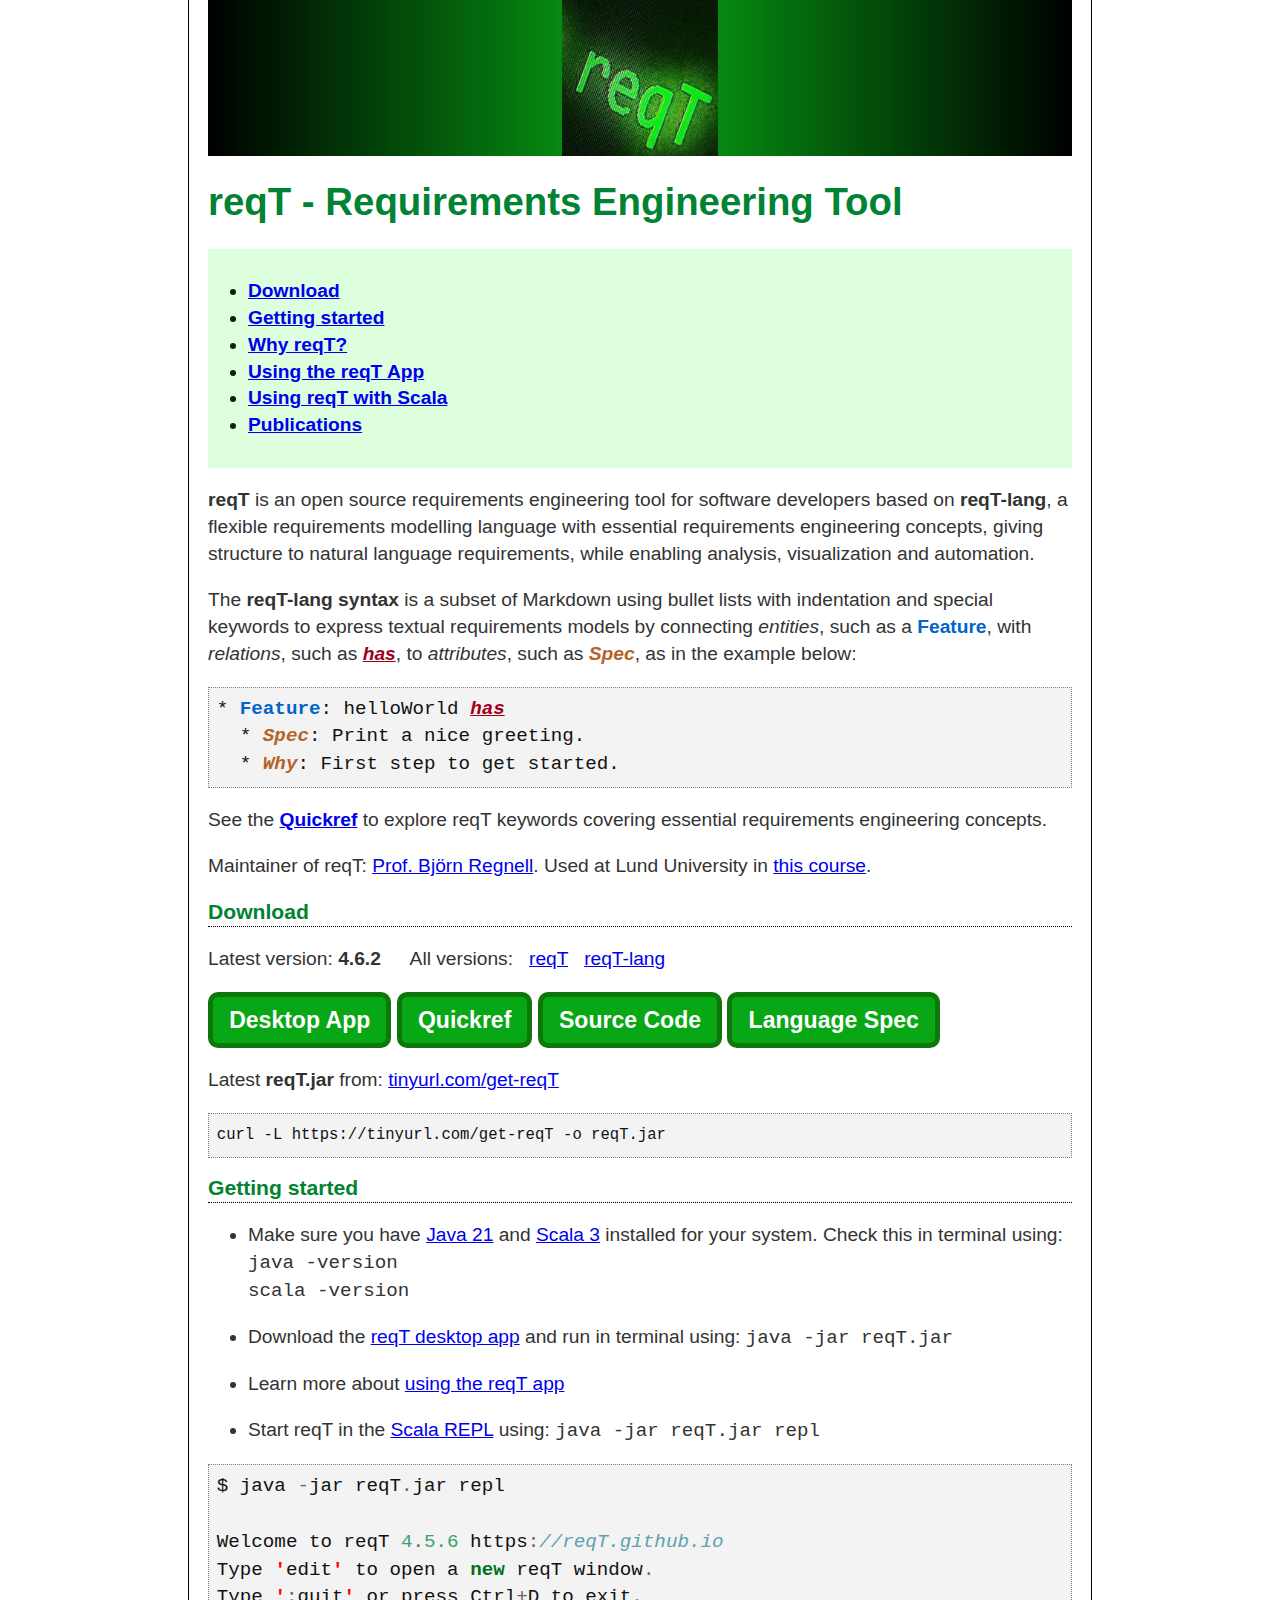
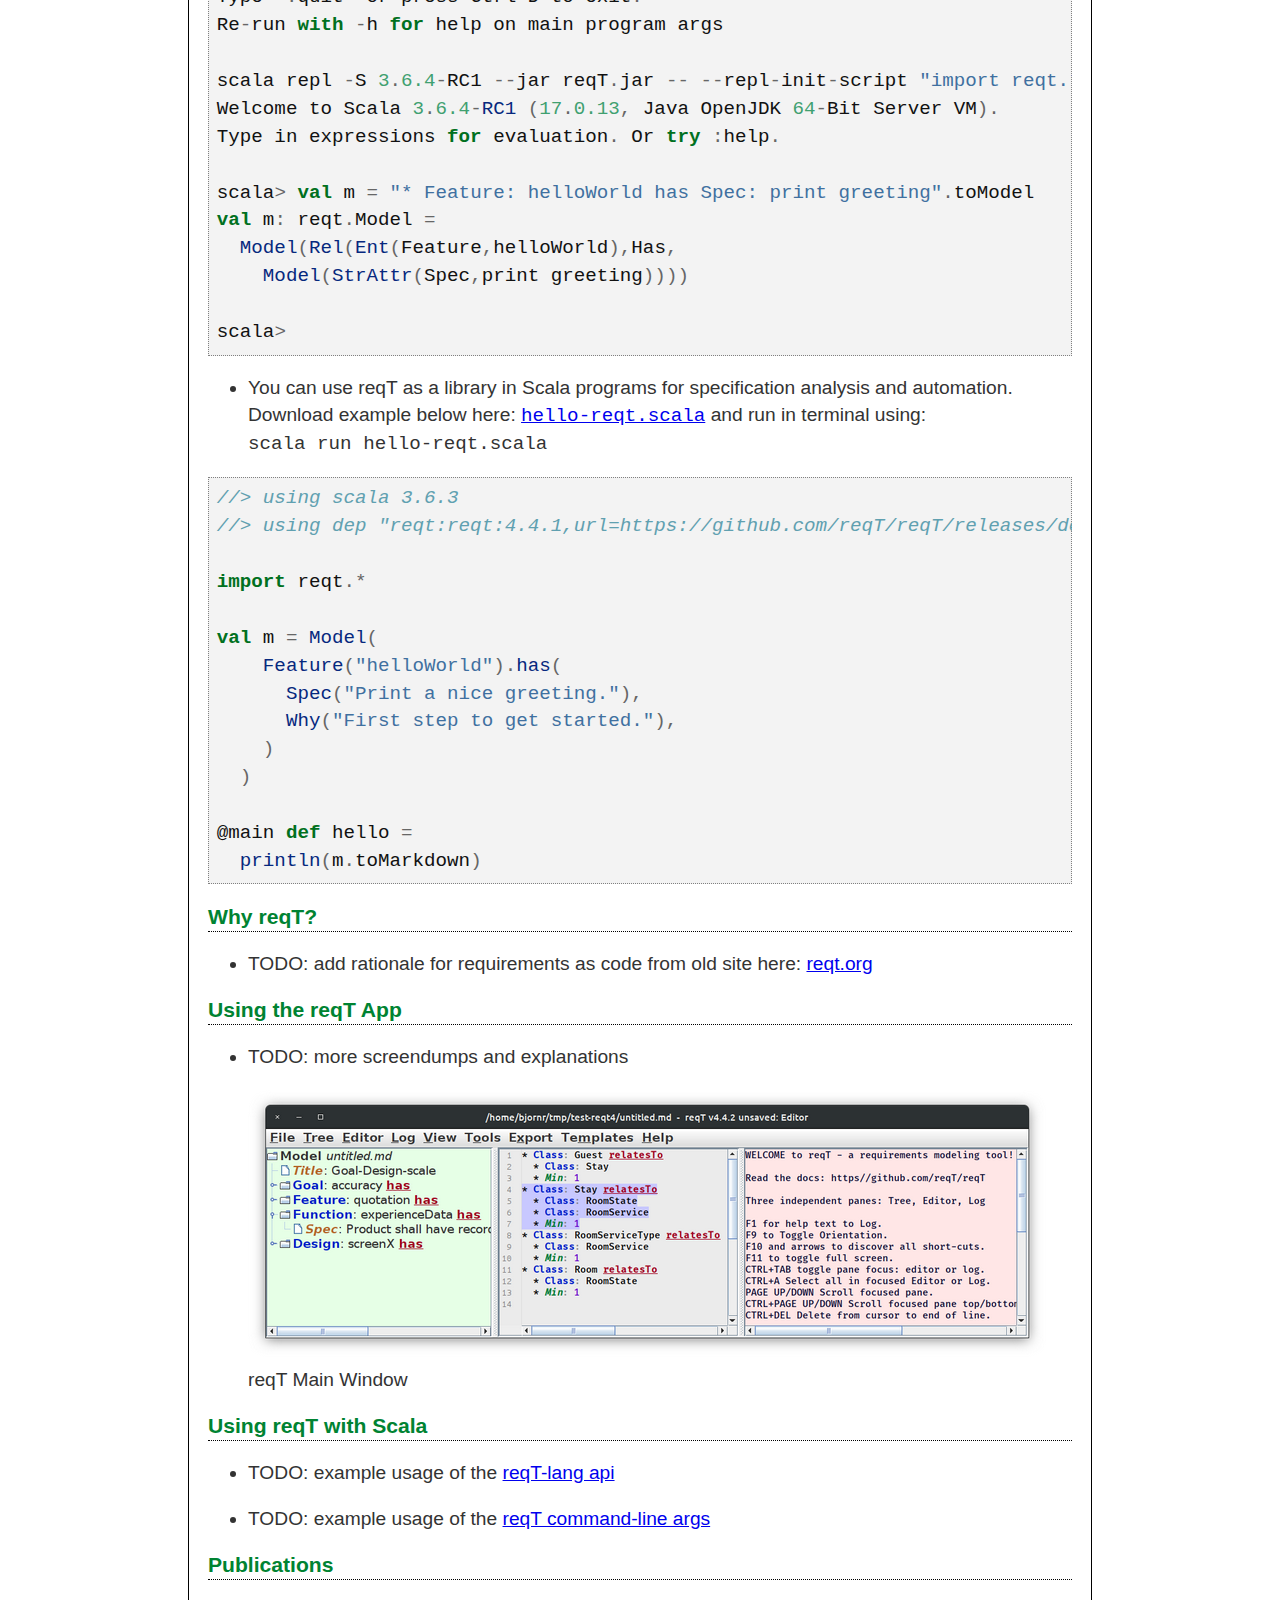
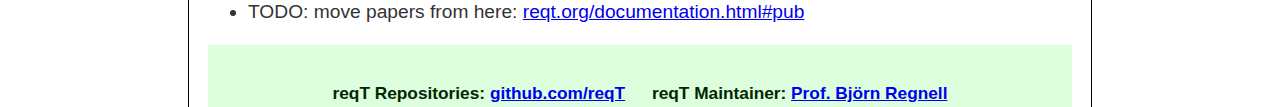
==== commit 2593486d: "remove string interpolator in example" ====
--- a/index.html
+++ b/index.html
@@ -190,8 +190,8 @@
 <span id="cb1-9"><a href="#cb1-9" aria-hidden="true" tabindex="-1"></a>Welcome to Scala <span class="dv">3</span><span class="op">.</span><span class="fl">6.4</span><span class="op">-</span><span class="fu">RC1</span> <span class="op">(</span><span class="dv">17</span><span class="op">.</span><span class="fl">0.13</span><span class="op">,</span> Java OpenJDK <span class="dv">64</span><span class="op">-</span>Bit Server VM<span class="op">).</span></span>
 <span id="cb1-10"><a href="#cb1-10" aria-hidden="true" tabindex="-1"></a><span class="ex">Type</span> in expressions <span class="cf">for</span> evaluation<span class="op">.</span> Or <span class="cf">try</span> <span class="op">:</span>help<span class="op">.</span></span>
 <span id="cb1-11"><a href="#cb1-11" aria-hidden="true" tabindex="-1"></a></span>
-<span id="cb1-12"><a href="#cb1-12" aria-hidden="true" tabindex="-1"></a>scala<span class="op">&gt;</span> <span class="kw">val</span> helloModel <span class="op">=</span> m<span class="st">&quot;* Feature: helloWorld has Spec: print greeting&quot;</span></span>
-<span id="cb1-13"><a href="#cb1-13" aria-hidden="true" tabindex="-1"></a><span class="kw">val</span> helloModel<span class="op">:</span> reqt<span class="op">.</span>Model <span class="op">=</span> </span>
+<span id="cb1-12"><a href="#cb1-12" aria-hidden="true" tabindex="-1"></a>scala<span class="op">&gt;</span> <span class="kw">val</span> m <span class="op">=</span> <span class="st">&quot;* Feature: helloWorld has Spec: print greeting&quot;</span><span class="op">.</span>toModel</span>
+<span id="cb1-13"><a href="#cb1-13" aria-hidden="true" tabindex="-1"></a><span class="kw">val</span> m<span class="op">:</span> reqt<span class="op">.</span>Model <span class="op">=</span> </span>
 <span id="cb1-14"><a href="#cb1-14" aria-hidden="true" tabindex="-1"></a>  <span class="fu">Model</span><span class="op">(</span><span class="fu">Rel</span><span class="op">(</span><span class="fu">Ent</span><span class="op">(</span>Feature<span class="op">,</span>helloWorld<span class="op">),</span>Has<span class="op">,</span></span>
 <span id="cb1-15"><a href="#cb1-15" aria-hidden="true" tabindex="-1"></a>    <span class="fu">Model</span><span class="op">(</span><span class="fu">StrAttr</span><span class="op">(</span>Spec<span class="op">,</span>print greeting<span class="op">))))</span></span>
 <span id="cb1-16"><a href="#cb1-16" aria-hidden="true" tabindex="-1"></a></span>
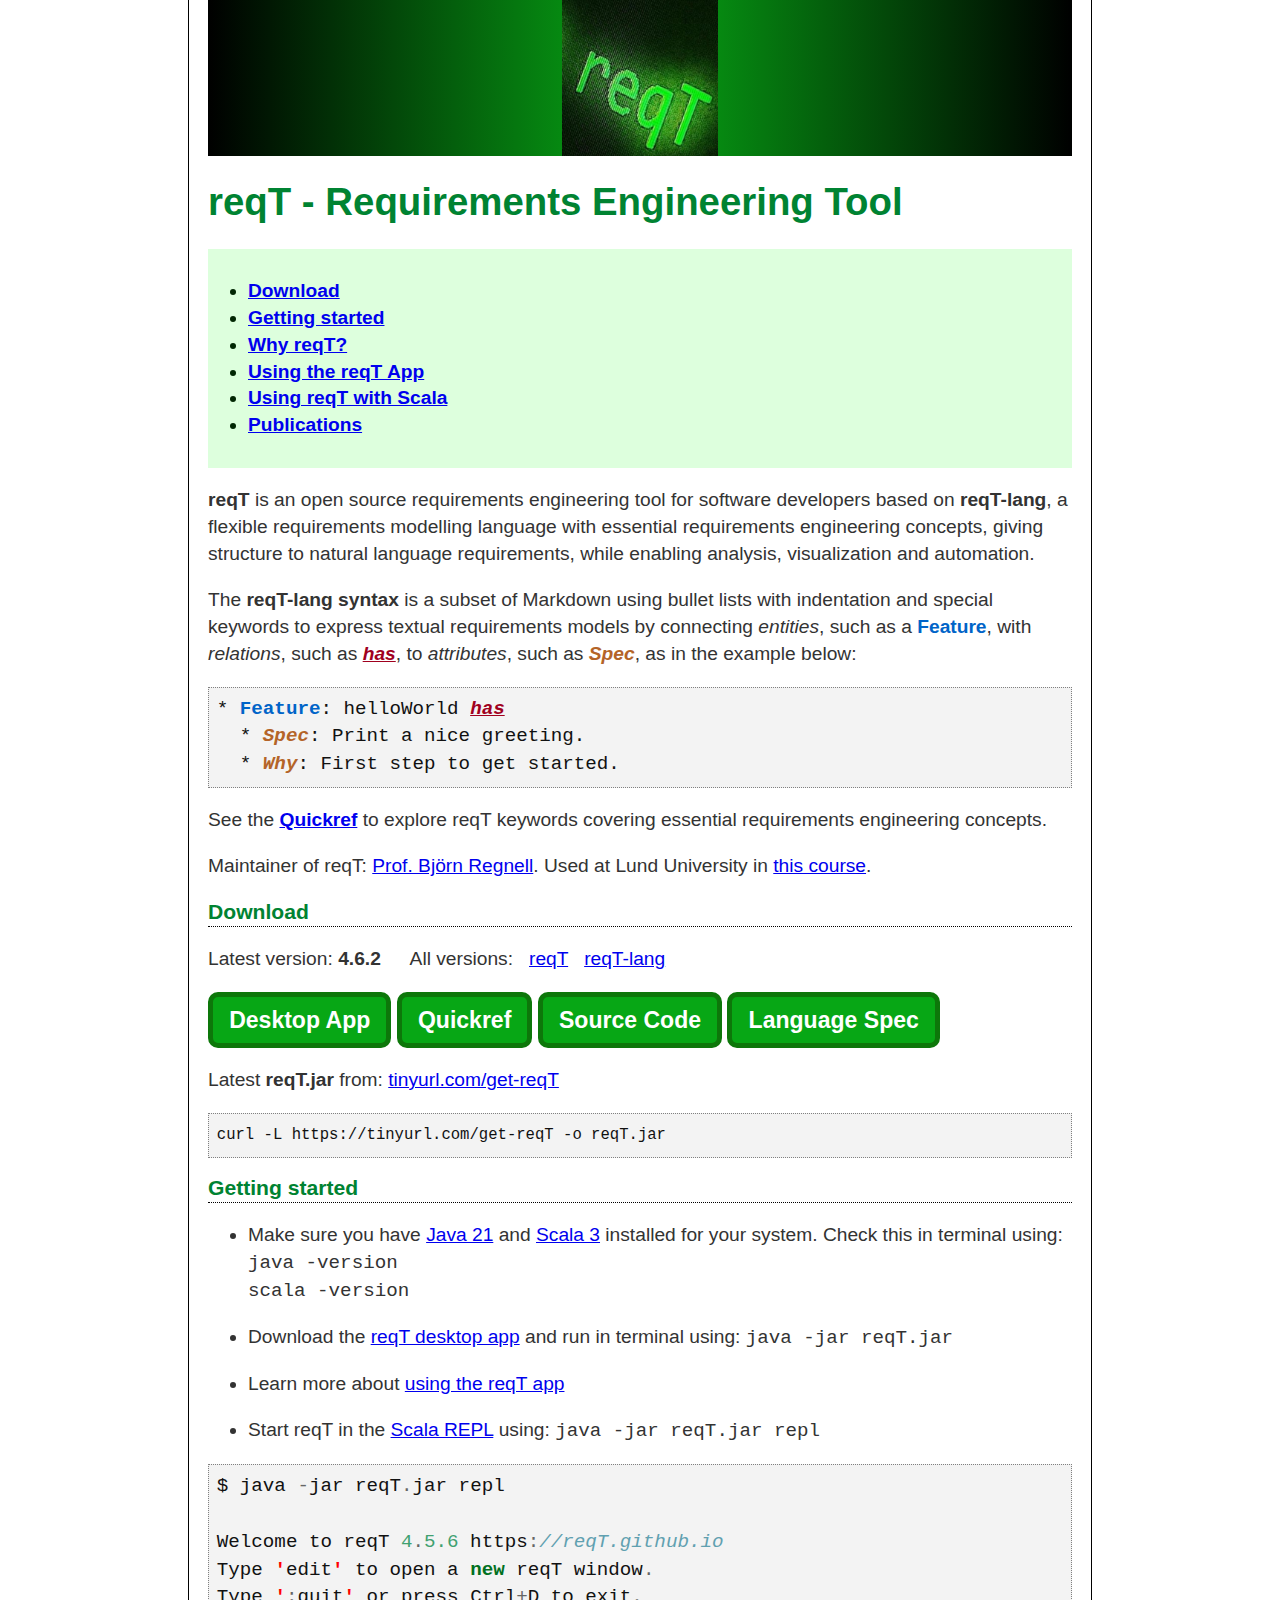
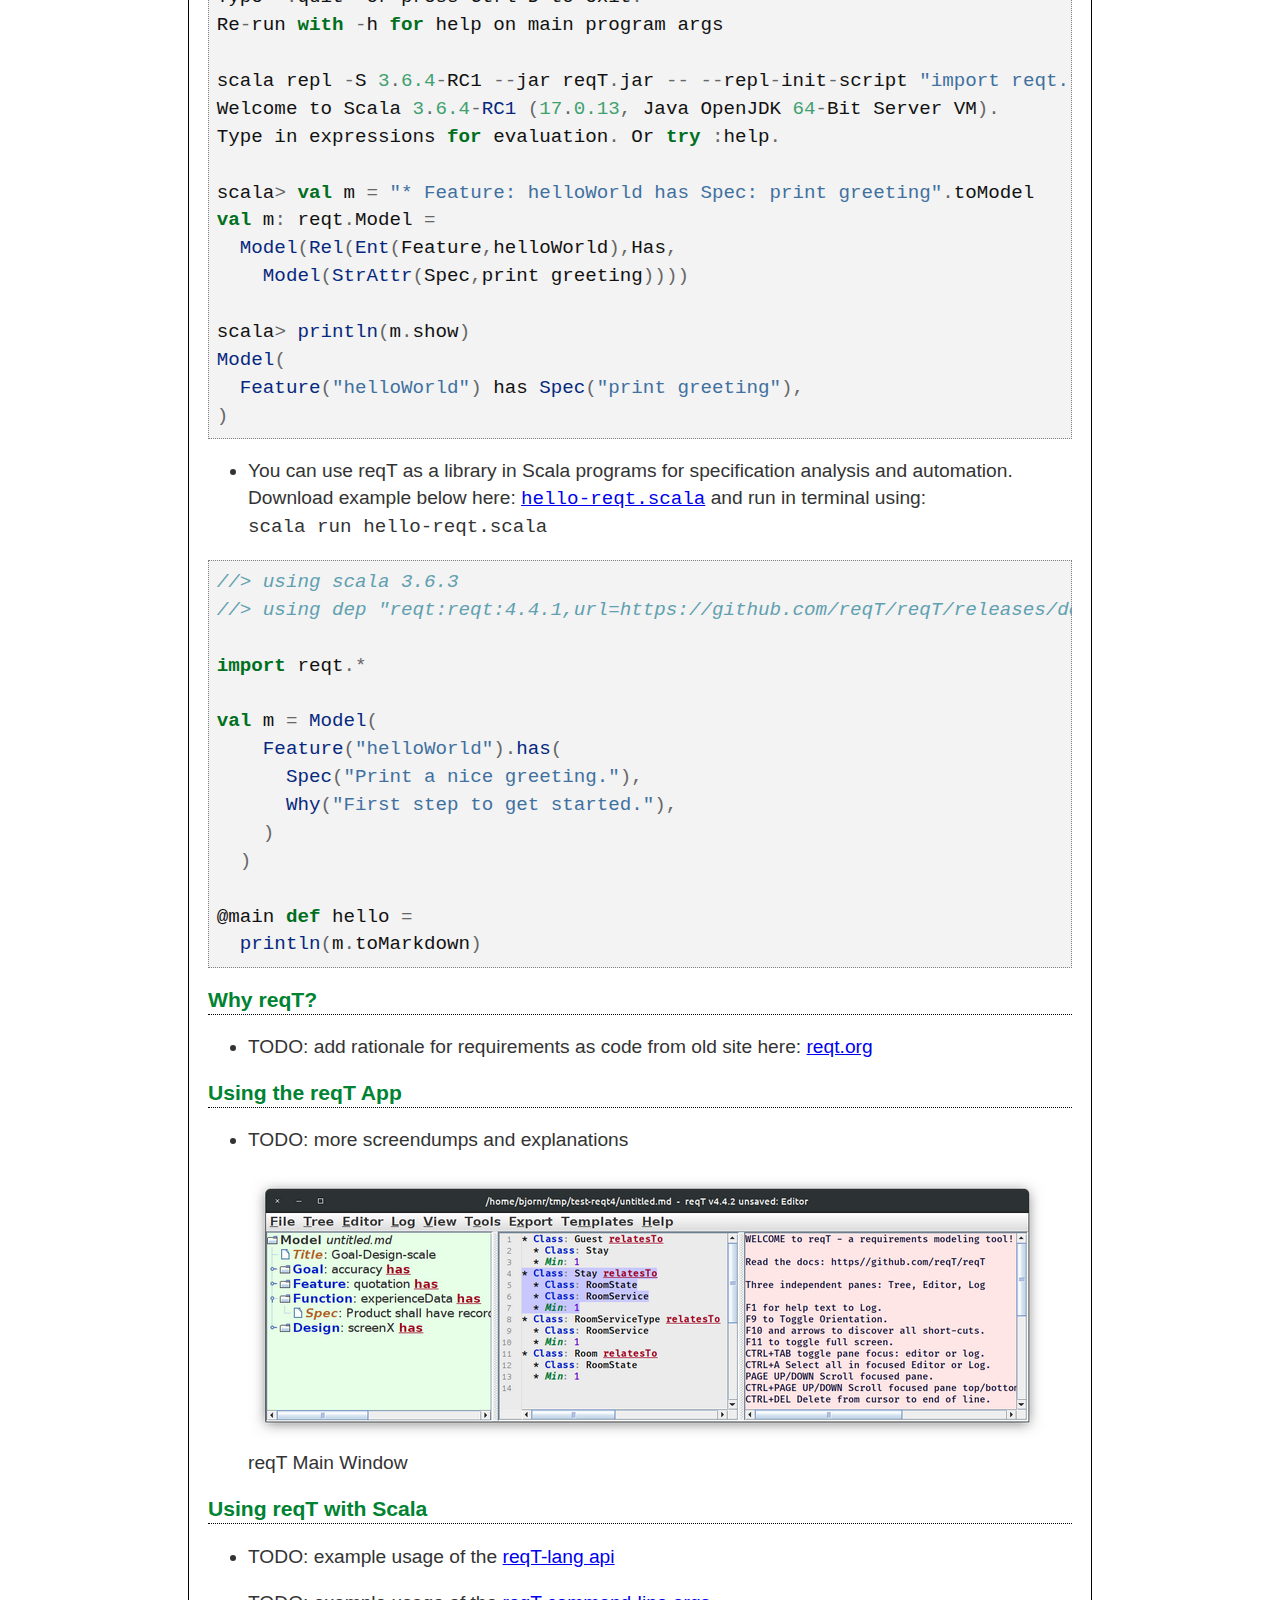
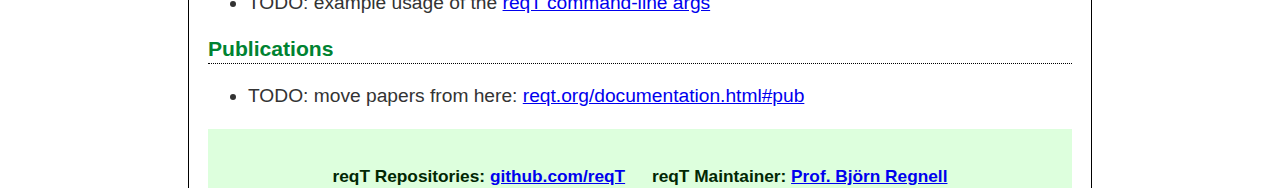
==== commit 5d1fd604: "add m.show example" ====
--- a/index.html
+++ b/index.html
@@ -195,7 +195,10 @@
 <span id="cb1-14"><a href="#cb1-14" aria-hidden="true" tabindex="-1"></a>  <span class="fu">Model</span><span class="op">(</span><span class="fu">Rel</span><span class="op">(</span><span class="fu">Ent</span><span class="op">(</span>Feature<span class="op">,</span>helloWorld<span class="op">),</span>Has<span class="op">,</span></span>
 <span id="cb1-15"><a href="#cb1-15" aria-hidden="true" tabindex="-1"></a>    <span class="fu">Model</span><span class="op">(</span><span class="fu">StrAttr</span><span class="op">(</span>Spec<span class="op">,</span>print greeting<span class="op">))))</span></span>
 <span id="cb1-16"><a href="#cb1-16" aria-hidden="true" tabindex="-1"></a></span>
-<span id="cb1-17"><a href="#cb1-17" aria-hidden="true" tabindex="-1"></a>scala<span class="op">&gt;</span> </span></code></pre></div>
+<span id="cb1-17"><a href="#cb1-17" aria-hidden="true" tabindex="-1"></a>scala<span class="op">&gt;</span> <span class="fu">println</span><span class="op">(</span>m<span class="op">.</span>show<span class="op">)</span></span>
+<span id="cb1-18"><a href="#cb1-18" aria-hidden="true" tabindex="-1"></a><span class="fu">Model</span><span class="op">(</span></span>
+<span id="cb1-19"><a href="#cb1-19" aria-hidden="true" tabindex="-1"></a>  <span class="fu">Feature</span><span class="op">(</span><span class="st">&quot;helloWorld&quot;</span><span class="op">)</span> has <span class="fu">Spec</span><span class="op">(</span><span class="st">&quot;print greeting&quot;</span><span class="op">),</span></span>
+<span id="cb1-20"><a href="#cb1-20" aria-hidden="true" tabindex="-1"></a><span class="op">)</span></span></code></pre></div>
 <ul>
 <li>You can use reqT as a library in Scala programs for specification
 analysis and automation. Download example below here: <a
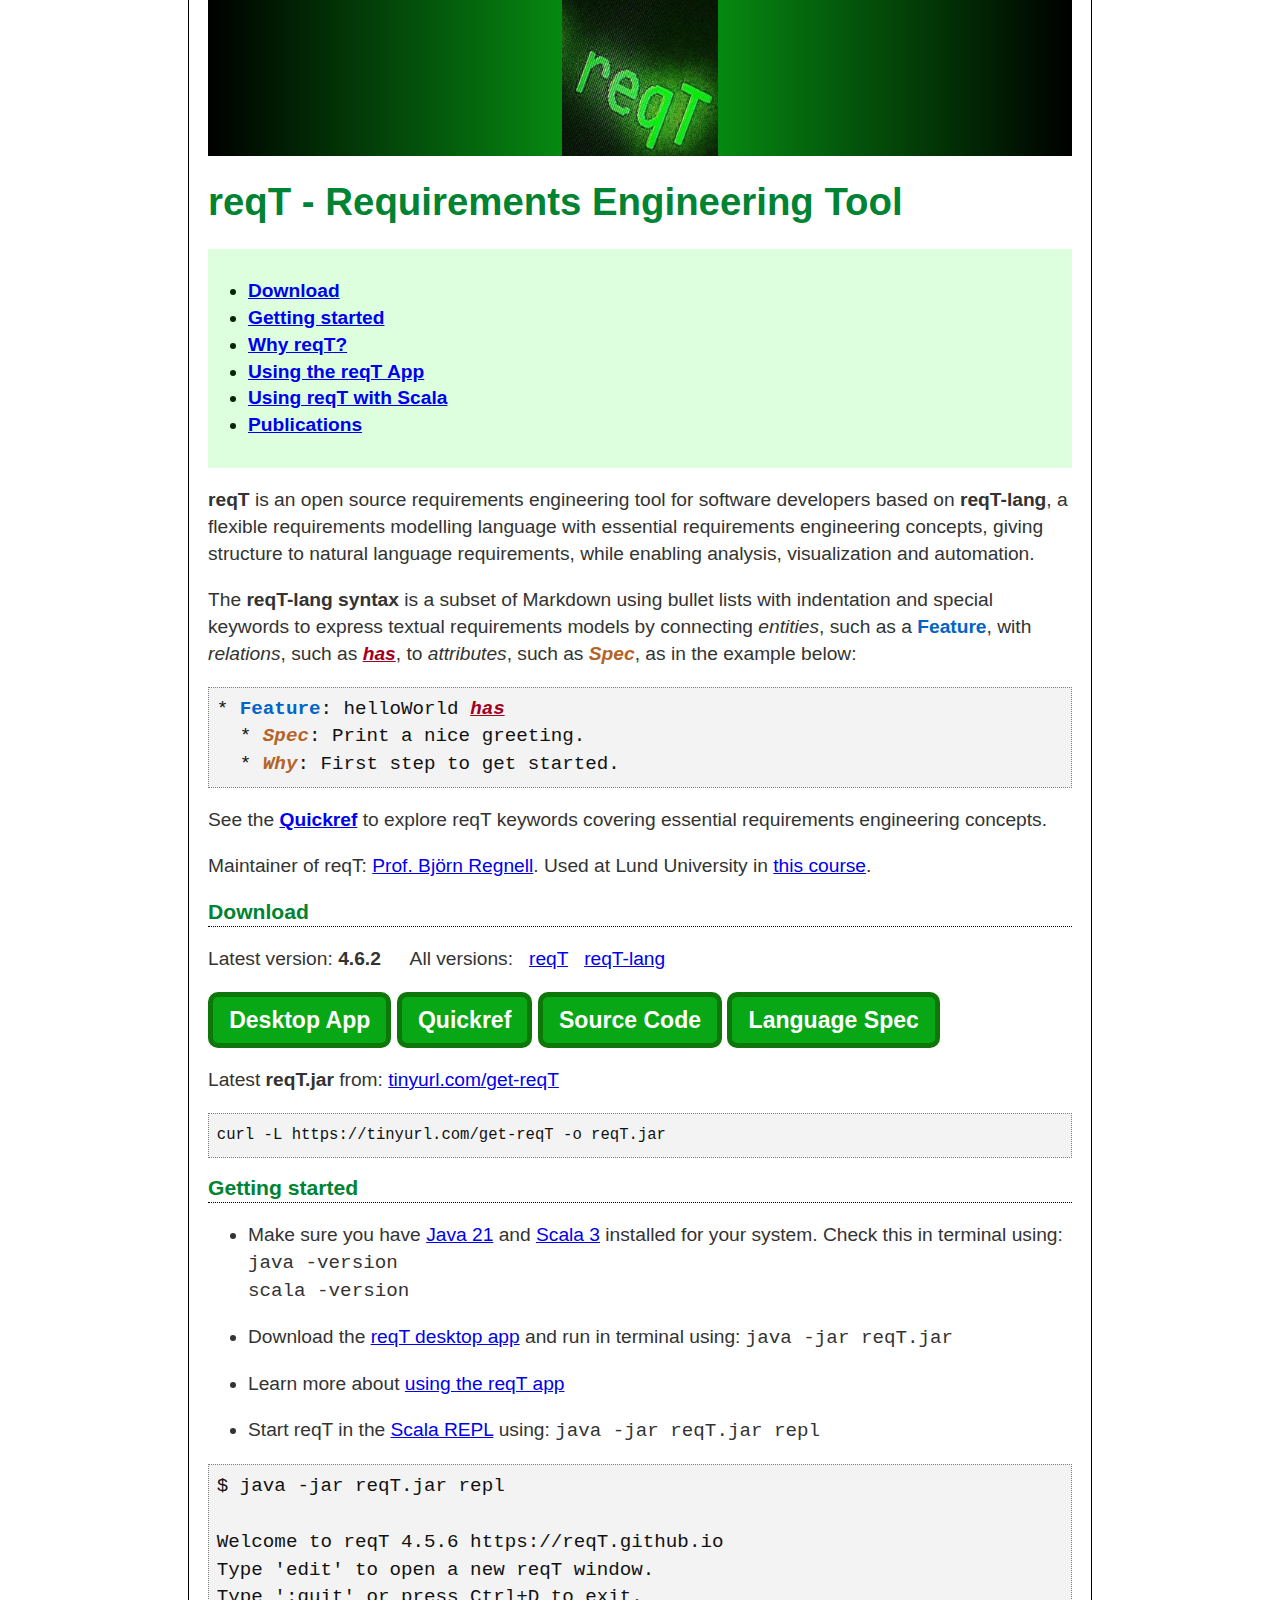
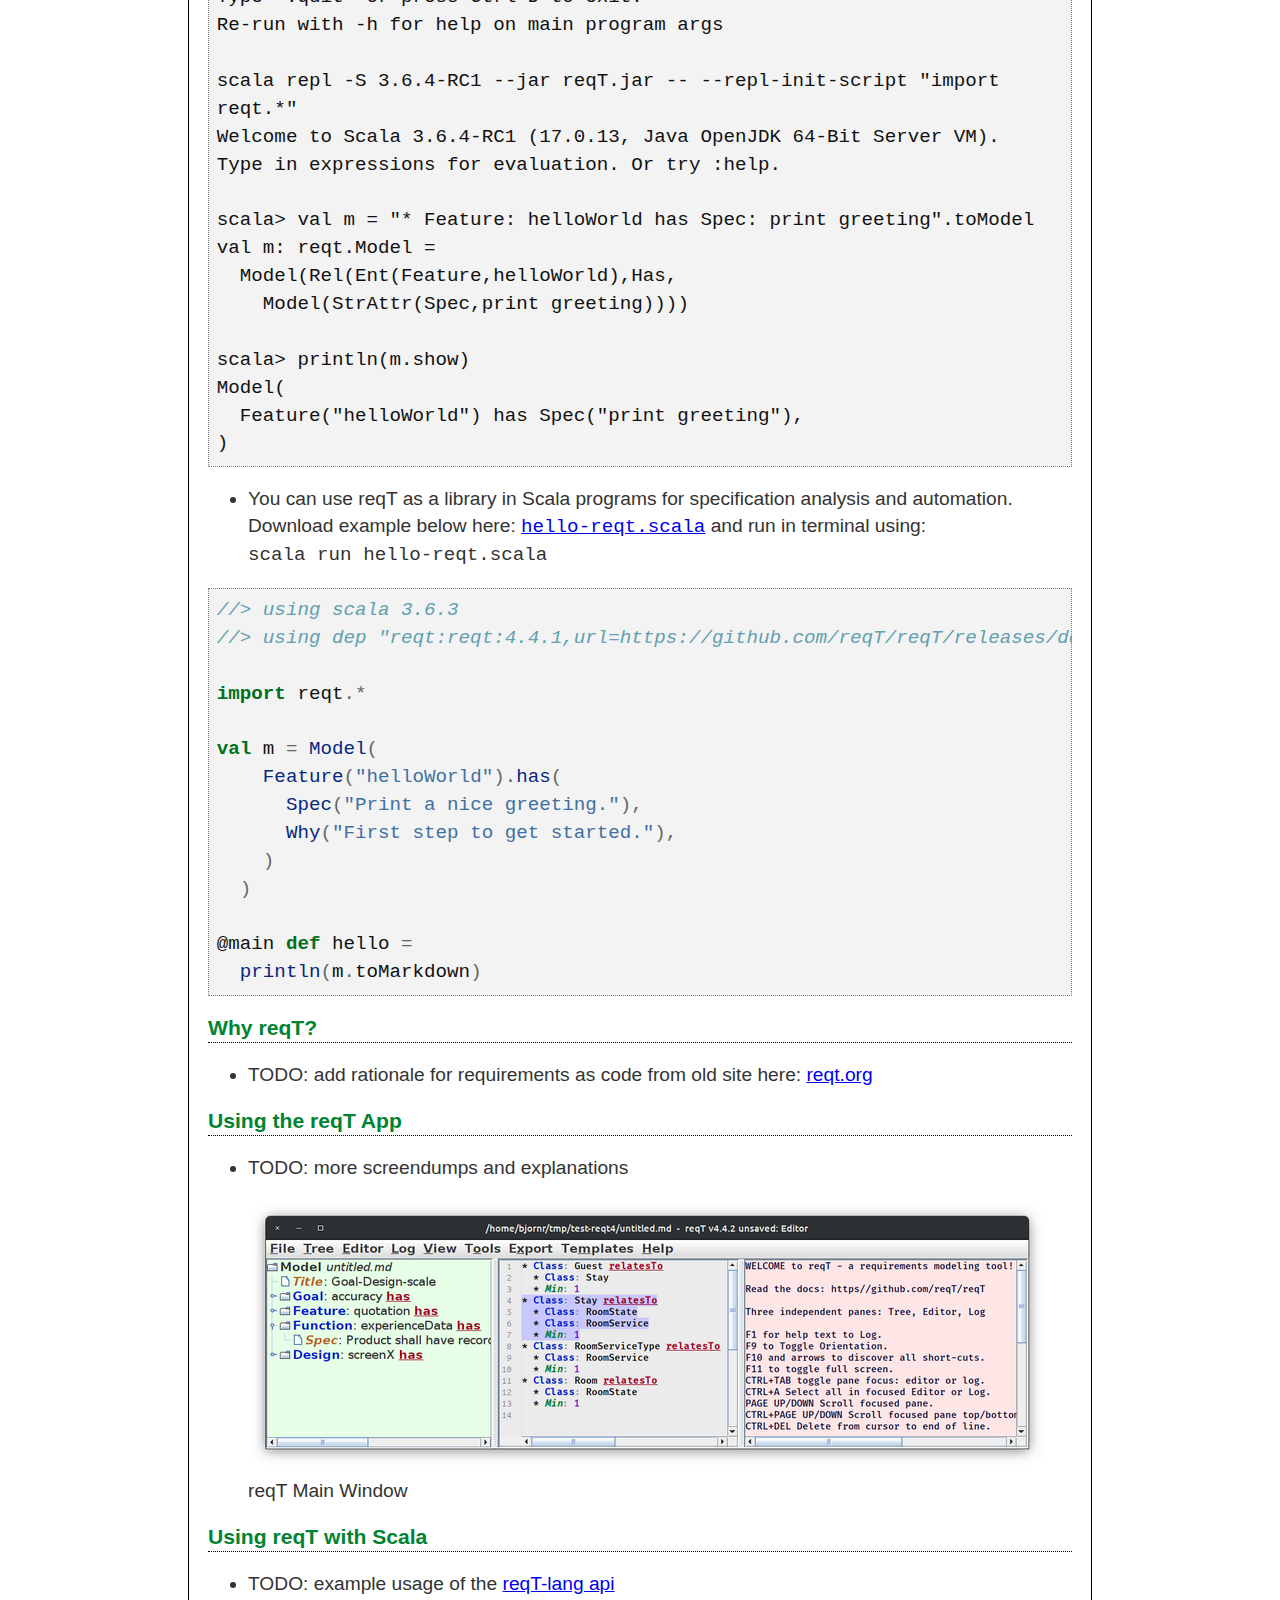
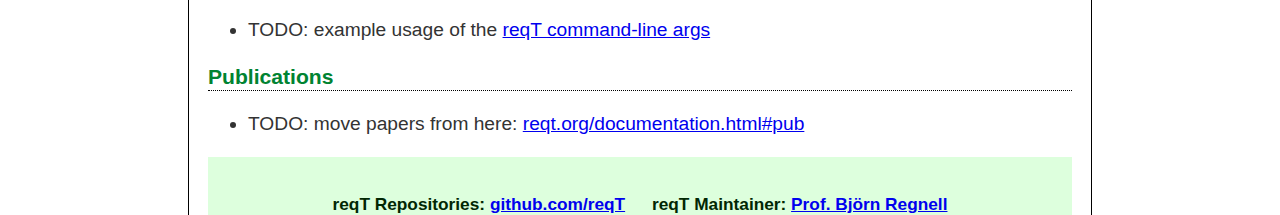
==== commit a901183b: "remove syntax color on example" ====
--- a/index.html
+++ b/index.html
@@ -178,27 +178,27 @@
 href="https://docs.scala-lang.org/scala3/book/taste-repl.html">Scala
 REPL</a> using: <code>java -jar reqT.jar repl</code></p></li>
 </ul>
-<div class="sourceCode" id="cb1"><pre
-class="sourceCode scala"><code class="sourceCode scala"><span id="cb1-1"><a href="#cb1-1" aria-hidden="true" tabindex="-1"></a>$ java <span class="op">-</span>jar reqT<span class="op">.</span>jar repl</span>
-<span id="cb1-2"><a href="#cb1-2" aria-hidden="true" tabindex="-1"></a></span>
-<span id="cb1-3"><a href="#cb1-3" aria-hidden="true" tabindex="-1"></a>Welcome to reqT <span class="dv">4</span><span class="op">.</span><span class="fl">5.6</span> https<span class="op">:</span><span class="co">//reqT.github.io</span></span>
-<span id="cb1-4"><a href="#cb1-4" aria-hidden="true" tabindex="-1"></a><span class="ex">Type</span> <span class="er">&#39;</span>edit<span class="er">&#39;</span> to open a <span class="kw">new</span> reqT window<span class="op">.</span></span>
-<span id="cb1-5"><a href="#cb1-5" aria-hidden="true" tabindex="-1"></a><span class="ex">Type</span> <span class="er">&#39;</span><span class="op">:</span>quit<span class="er">&#39;</span> or press Ctrl<span class="op">+</span>D to exit<span class="op">.</span></span>
-<span id="cb1-6"><a href="#cb1-6" aria-hidden="true" tabindex="-1"></a>Re<span class="op">-</span>run <span class="kw">with</span> <span class="op">-</span>h <span class="cf">for</span> help on main program args</span>
-<span id="cb1-7"><a href="#cb1-7" aria-hidden="true" tabindex="-1"></a></span>
-<span id="cb1-8"><a href="#cb1-8" aria-hidden="true" tabindex="-1"></a>scala repl <span class="op">-</span>S <span class="dv">3</span><span class="op">.</span><span class="fl">6.4</span><span class="op">-</span>RC1 <span class="op">--</span>jar reqT<span class="op">.</span>jar <span class="op">--</span> <span class="op">--</span>repl<span class="op">-</span>init<span class="op">-</span>script <span class="st">&quot;import reqt.*&quot;</span></span>
-<span id="cb1-9"><a href="#cb1-9" aria-hidden="true" tabindex="-1"></a>Welcome to Scala <span class="dv">3</span><span class="op">.</span><span class="fl">6.4</span><span class="op">-</span><span class="fu">RC1</span> <span class="op">(</span><span class="dv">17</span><span class="op">.</span><span class="fl">0.13</span><span class="op">,</span> Java OpenJDK <span class="dv">64</span><span class="op">-</span>Bit Server VM<span class="op">).</span></span>
-<span id="cb1-10"><a href="#cb1-10" aria-hidden="true" tabindex="-1"></a><span class="ex">Type</span> in expressions <span class="cf">for</span> evaluation<span class="op">.</span> Or <span class="cf">try</span> <span class="op">:</span>help<span class="op">.</span></span>
-<span id="cb1-11"><a href="#cb1-11" aria-hidden="true" tabindex="-1"></a></span>
-<span id="cb1-12"><a href="#cb1-12" aria-hidden="true" tabindex="-1"></a>scala<span class="op">&gt;</span> <span class="kw">val</span> m <span class="op">=</span> <span class="st">&quot;* Feature: helloWorld has Spec: print greeting&quot;</span><span class="op">.</span>toModel</span>
-<span id="cb1-13"><a href="#cb1-13" aria-hidden="true" tabindex="-1"></a><span class="kw">val</span> m<span class="op">:</span> reqt<span class="op">.</span>Model <span class="op">=</span> </span>
-<span id="cb1-14"><a href="#cb1-14" aria-hidden="true" tabindex="-1"></a>  <span class="fu">Model</span><span class="op">(</span><span class="fu">Rel</span><span class="op">(</span><span class="fu">Ent</span><span class="op">(</span>Feature<span class="op">,</span>helloWorld<span class="op">),</span>Has<span class="op">,</span></span>
-<span id="cb1-15"><a href="#cb1-15" aria-hidden="true" tabindex="-1"></a>    <span class="fu">Model</span><span class="op">(</span><span class="fu">StrAttr</span><span class="op">(</span>Spec<span class="op">,</span>print greeting<span class="op">))))</span></span>
-<span id="cb1-16"><a href="#cb1-16" aria-hidden="true" tabindex="-1"></a></span>
-<span id="cb1-17"><a href="#cb1-17" aria-hidden="true" tabindex="-1"></a>scala<span class="op">&gt;</span> <span class="fu">println</span><span class="op">(</span>m<span class="op">.</span>show<span class="op">)</span></span>
-<span id="cb1-18"><a href="#cb1-18" aria-hidden="true" tabindex="-1"></a><span class="fu">Model</span><span class="op">(</span></span>
-<span id="cb1-19"><a href="#cb1-19" aria-hidden="true" tabindex="-1"></a>  <span class="fu">Feature</span><span class="op">(</span><span class="st">&quot;helloWorld&quot;</span><span class="op">)</span> has <span class="fu">Spec</span><span class="op">(</span><span class="st">&quot;print greeting&quot;</span><span class="op">),</span></span>
-<span id="cb1-20"><a href="#cb1-20" aria-hidden="true" tabindex="-1"></a><span class="op">)</span></span></code></pre></div>
+<pre><code>$ java -jar reqT.jar repl
+
+Welcome to reqT 4.5.6 https://reqT.github.io
+Type &#39;edit&#39; to open a new reqT window.
+Type &#39;:quit&#39; or press Ctrl+D to exit.
+Re-run with -h for help on main program args
+
+scala repl -S 3.6.4-RC1 --jar reqT.jar -- --repl-init-script &quot;import reqt.*&quot;
+Welcome to Scala 3.6.4-RC1 (17.0.13, Java OpenJDK 64-Bit Server VM).
+Type in expressions for evaluation. Or try :help.
+
+scala&gt; val m = &quot;* Feature: helloWorld has Spec: print greeting&quot;.toModel
+val m: reqt.Model = 
+  Model(Rel(Ent(Feature,helloWorld),Has,
+    Model(StrAttr(Spec,print greeting))))
+
+scala&gt; println(m.show)
+Model(
+  Feature(&quot;helloWorld&quot;) has Spec(&quot;print greeting&quot;),
+)
+</code></pre>
 <ul>
 <li>You can use reqT as a library in Scala programs for specification
 analysis and automation. Download example below here: <a
